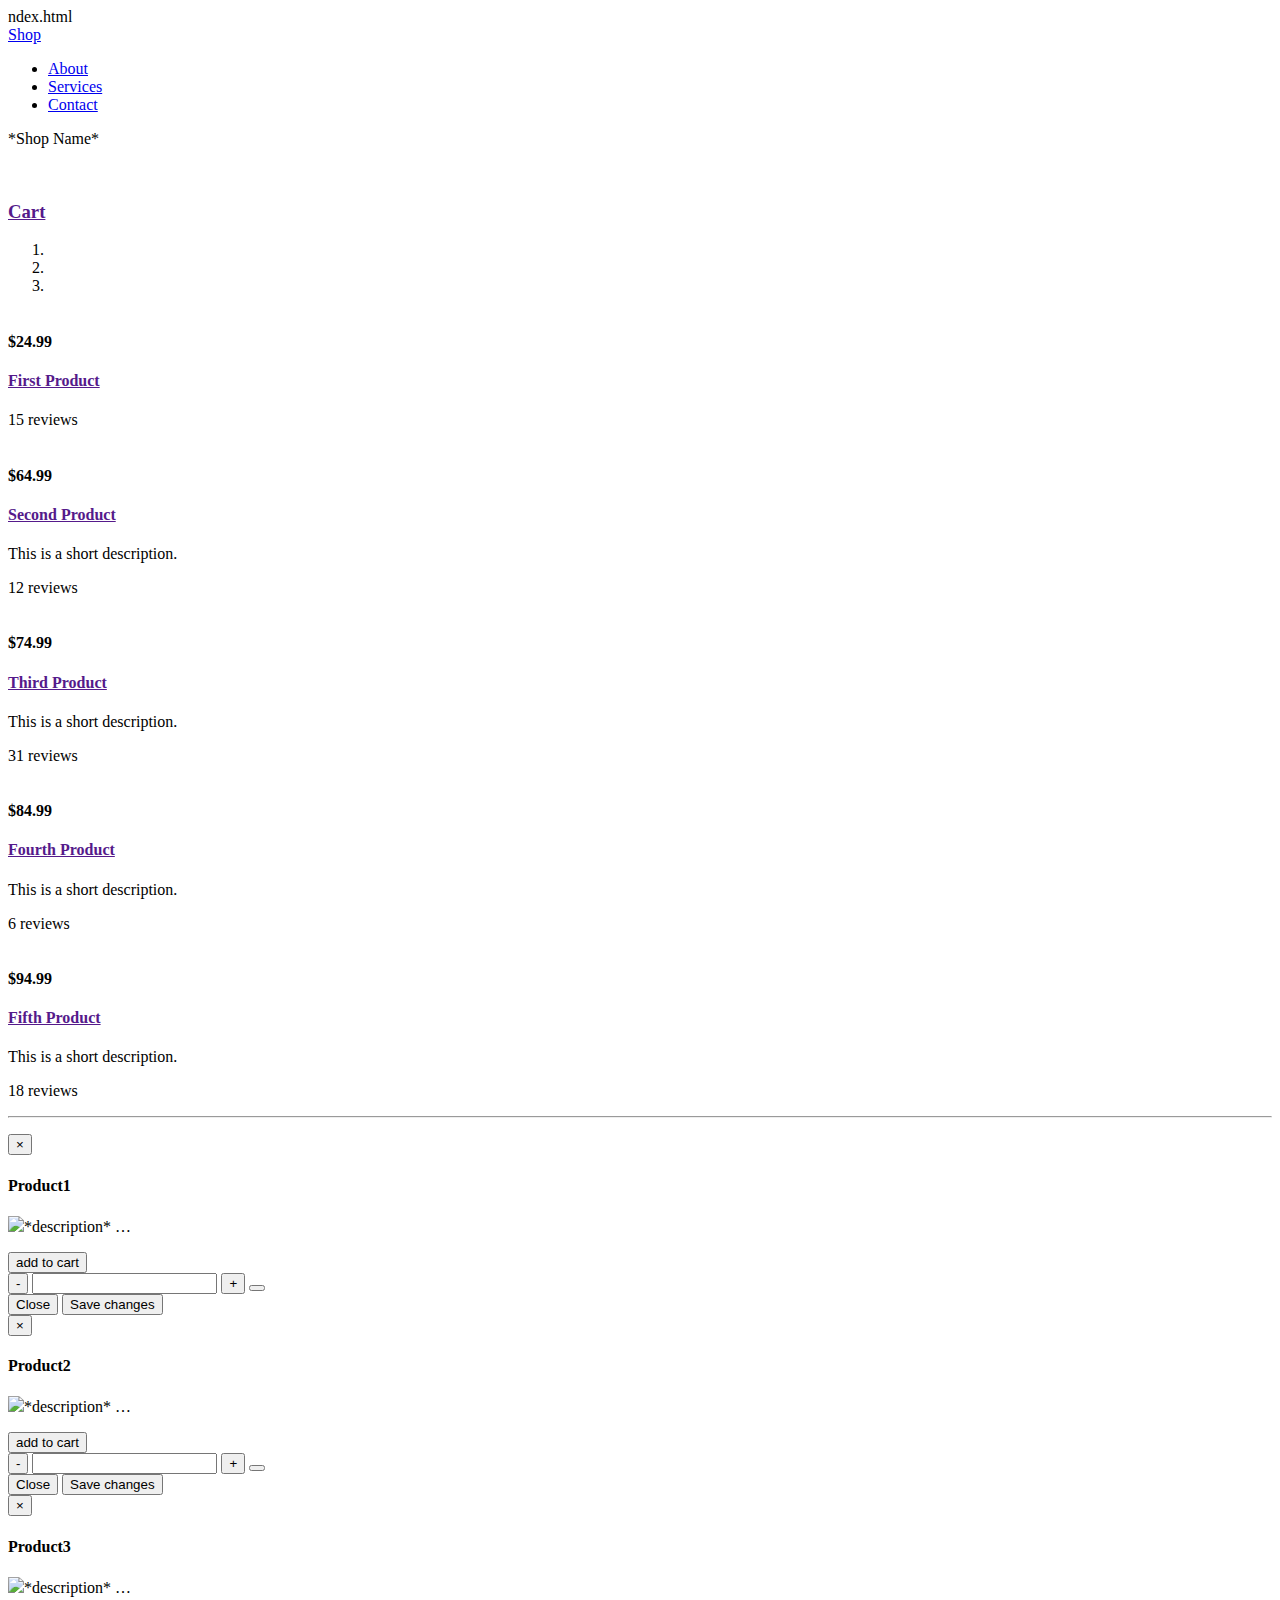
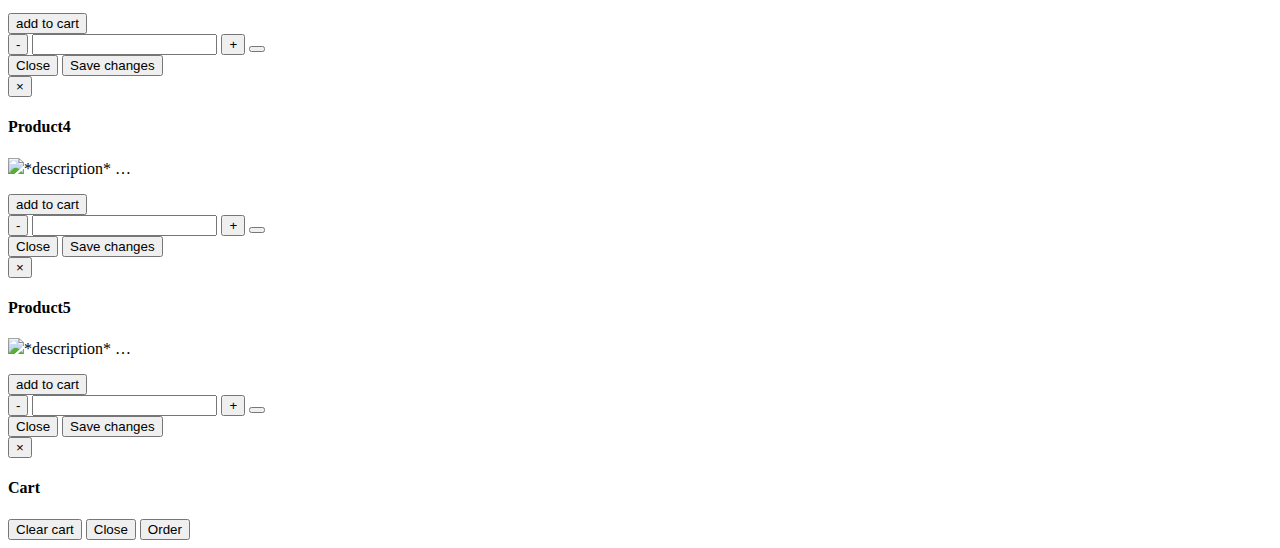
==== index.html @ d40c0ef1 "Add files via upload" ====
ndex.html
<!DOCTYPE html>
<html>
<head>
 <meta charset="utf-8">
 <title>Shop</title>
 <link href="css/bootstrap.min.css" rel="stylesheet">
<link href="css/style.css" rel="stylesheet">
<!-- jQuery -->
 <script src="js/jquery.js"></script>
 <!-- Bootstrap Core JavaScript -->
 <script src="js/bootstrap.min.js"></script>
<script src="js/shop.js"></script>
</head>
<body>
 <nav class="navbar navbar-inverse navbar-fixed-top" role="navigation">
 <div class="container">
 <div class="navbar-header">
 <a class="navbar-brand" href="#">Shop</a>
 </div>
 <div class="collapse navbar-collapse" id="bs-example-navbar-collapse-1">
 <ul class="nav navbar-nav">
 <li>
 <a href="html/about.html">About</a>
 </li>
 <li>
 <a href="html/services.html">Services</a>
 </li>
 <li>
 <a href="html/contacts.html">Contact</a>
 </li>
 </ul>
 </div>
 </div>
 </nav>
 <div class="container">
 <div class="row">
 <div class="col-md-3">
 <p class="lead">*Shop Name*</p>
<br>
<h3><a href="" class="cart-link" data-toggle="modal" 
data-target="#Cart"> Cart </a> </h3>
 </div>
 <div class="col-md-9">
 <div class="row carousel-holder">
 <div class="col-md-12">
 <div id="carousel-example-generic" class="carousel slide" dataride="carousel">
 <ol class="carousel-indicators">
 <li data-target="#carousel-example-generic" data-slide-to="0" 
class="active"></li>
 <li data-target="#carousel-example-generic" data-slideto="1"></li>
 <li data-target="#carousel-example-generic" data-slideto="2"></li>
 </ol>
 <div class="carousel-inner">
 <div class="item active">
 <img class="slide-image" src="img/800x300(1).jpg" alt="">
 </div>
 <div class="item">
 <img class="slide-image" src="img/800x300(2).jpg" alt="">
 </div>
 <div class="item">
 <img class="slide-image" src="img/800x300(3).jpg" alt="">
 </div>
 </div>
 <a class="left carousel-control" href="#carousel-examplegeneric" data-slide="prev">
 <span class="glyphicon glyphicon-chevron-left"></span>
 </a>
 <a class="right carousel-control" href="#carousel-examplegeneric" data-slide="next">
 <span class="glyphicon glyphicon-chevron-right"></span>
 </a>
 </div>
 </div>
 </div>
 <div class="row">
 <div class="col-sm-4 col-lg-4 col-md-4">
 <div class="thumbnail">
 <img src="img/goods/320x150(1).jpg" alt="">
 <div class="caption">
 <h4 class="pull-right">$24.99</h4>
 <h4><a href="" data-toggle="modal" datatarget="#FirstGoodModal">First Product</a>
 </h4>
 </div>
 <div class="ratings">
 <p class="pull-right">15 reviews</p>
 <p>
 <span class="glyphicon glyphicon-star"></span>
 <span class="glyphicon glyphicon-star"></span>
<span class="glyphicon glyphicon-star"></span>
 <span class="glyphicon glyphicon-star"></span>
 <span class="glyphicon glyphicon-star"></span>
 </p>
 </div>
 </div>
 </div>
 <div class="col-sm-4 col-lg-4 col-md-4">
 <div class="thumbnail">
 <img src="img/goods/320x150(2).jpg" alt="">
 <div class="caption">
 <h4 class="pull-right">$64.99</h4>
 <h4><a href="" data-toggle="modal" datatarget="#SecondGoodModal">Second Product</a>
 </h4>
 <p>This is a short description.</p>
 </div>
 <div class="ratings">
 <p class="pull-right">12 reviews</p>
 <p>
 <span class="glyphicon glyphicon-star"></span>
 <span class="glyphicon glyphicon-star"></span>
 <span class="glyphicon glyphicon-star"></span>
<span class="glyphicon glyphicon-star"></span>
 <span class="glyphicon glyphicon-star-empty"></span>
 </p>
 </div>
 </div>
 </div>
 <div class="col-sm-4 col-lg-4 col-md-4">
 <div class="thumbnail">
 <img src="img/goods/320x150(3).jpg" alt="">
 <div class="caption">
 <h4 class="pull-right">$74.99</h4>
 <h4><a href="" data-toggle="modal" datatarget="#ThirdGoodModal">Third Product</a>
 </h4>
 <p>This is a short description.</p>
 </div>
 <div class="ratings">
 <p class="pull-right">31 reviews</p>
 <p>
 <span class="glyphicon glyphicon-star"></span>
 <span class="glyphicon glyphicon-star"></span>
 <span class="glyphicon glyphicon-star"></span>
<span class="glyphicon glyphicon-star"></span>
 <span class="glyphicon glyphicon-star-empty"></span>
 </p>
 </div>
 </div>
 </div>
 <div class="col-sm-4 col-lg-4 col-md-4">
 <div class="thumbnail">
 <img src="img/goods/320x150(4).jpg" alt="">
 <div class="caption">
 <h4 class="pull-right">$84.99</h4>
 <h4><a href="" data-toggle="modal" datatarget="#FourthGoodModal">Fourth Product</a>
 </h4>
 <p>This is a short description.</p>
 </div>
 <div class="ratings">
 <p class="pull-right">6 reviews</p>
 <p>
 <span class="glyphicon glyphicon-star"></span>
<span class="glyphicon glyphicon-star"></span>
 <span class="glyphicon glyphicon-star"></span>
<span class="glyphicon glyphicon-star-empty"></span>
 <span class="glyphicon glyphicon-star-empty"></span>
 </p>
 </div>
 </div>
 </div>
 <div class="col-sm-4 col-lg-4 col-md-4">
 <div class="thumbnail">
 <img src="img/goods/320x150(5).jpg" alt="">
 <div class="caption">
 <h4 class="pull-right">$94.99</h4>
 <h4><a href="" data-toggle="modal" datatarget="#FifthGoodModal">Fifth Product</a>
 </h4>
 <p>This is a short description.</p>
 </div>
 <div class="ratings">
 <p class="pull-right">18 reviews</p>
 <p>
 <span class="glyphicon glyphicon-star"></span>
<span class="glyphicon glyphicon-star"></span>
 <span class="glyphicon glyphicon-star"></span>
<span class="glyphicon glyphicon-star"></span>
<span class="glyphicon glyphicon-star-empty"></span>
 </p>
 </div>
 </div>
 </div>
 </div>
 </div>
 </div>
 </div>
 <!-- /.container -->
 <div class="container">
 <hr>
 <!-- Footer -->
 <footer>
 <div class="row">
 <div class="col-lg-12">
 <p></p>
 </div>
 </div>
 </footer>
 </div>
 <!-- /.container -->
<div class="modal fade" id="FirstGoodModal">
 <div class="modal-dialog">
 <div class="modal-content">
 <div class="modal-header">
 <button type="button" class="close" data-dismiss="modal" arialabel="Close"><span aria-hidden="true">&times;</span></button>
 <h4 class="modal-title">Product1</h4>
 </div>
 <div class="modal-body">
 <img src="img/goods/320x150(1).jpg"
 <p>*description* &hellip;</p>
<button class="btn-primary add-to-busket-btn"><span class="glyphicon 
glyphicon-shopping-cart"></span> add to cart </button>
<div class="add-to-busket-block">
<button class="btn-primary btn-minus">-</button>
<input class="form-control count-input" />
<button class="btn-primary btn-plus">+</button>
<button class="btn-success"><span class="glyphicon glyphiconok ok-1"></span></button>
</div>
 </div>
 <div class="modal-footer">
 <button type="button" class="btn btn-default btn-close" datadismiss="modal">Close</button>
 <button type="button" class="btn btn-primary">Save changes</button>
 </div>
 </div><!-- /.modal-content -->
 </div><!-- /.modal-dialog -->
</div><!-- /.modal -->
<div class="modal fade" id="SecondGoodModal">
 <div class="modal-dialog">
 <div class="modal-content">
 <div class="modal-header">
 <button type="button" class="close" data-dismiss="modal" arialabel="Close"><span aria-hidden="true">&times;</span></button>
 <h4 class="modal-title">Product2</h4>
 </div>
 <div class="modal-body">
 <img src="img/goods/320x150(2).jpg"
 <p>*description* &hellip;</p> 
<button class="btn-primary add-to-busket-btn"><span class="glyphicon 
glyphicon-shopping-cart"></span> add to cart </button>
<div class="add-to-busket-block">
<button class="btn-primary btn-minus">-</button>
<input class="form-control count-input" />
<button class="btn-primary btn-plus">+</button>
<button class="btn-success"><span class="glyphicon glyphiconok ok-2"></span></button>
</div>
 </div>
 <div class="modal-footer">
 <button type="button" class="btn btn-default btn-close" datadismiss="modal">Close</button>
 <button type="button" class="btn btn-primary">Save changes</button>
 </div>
 </div><!-- /.modal-content -->
 </div><!-- /.modal-dialog -->
</div><!-- /.modal -->
<div class="modal fade" id="ThirdGoodModal">
 <div class="modal-dialog">
 <div class="modal-content">
 <div class="modal-header">
 <button type="button" class="close" data-dismiss="modal" arialabel="Close"><span aria-hidden="true">&times;</span></button>
 <h4 class="modal-title">Product3</h4>
 </div>
 <div class="modal-body">
 <img src="img/goods/320x150(3).jpg"
 <p>*description* &hellip;</p>
<button class="btn-primary add-to-busket-btn"><span class="glyphicon 
glyphicon-shopping-cart"></span> add to cart </button>
<div class="add-to-busket-block">
<button class="btn-primary btn-minus">-</button>
<input class="form-control count-input" />
<button class="btn-primary btn-plus">+</button>
<button class="btn-success"><span class="glyphicon glyphiconok ok-3"></span></button>
</div>
 </div>
 <div class="modal-footer">
 <button type="button" class="btn btn-default btn-close" datadismiss="modal">Close</button>
 <button type="button" class="btn btn-primary">Save changes</button>
 </div>
 </div><!-- /.modal-content -->
 </div><!-- /.modal-dialog -->
</div><!-- /.modal -->
<div class="modal fade" id="FourthGoodModal">
 <div class="modal-dialog">
 <div class="modal-content">
 <div class="modal-header">
 <button type="button" class="close" data-dismiss="modal" arialabel="Close"><span aria-hidden="true">&times;</span></button>
 <h4 class="modal-title">Product4</h4>
 </div>
 <div class="modal-body">
 <img src="img/goods/320x150(4).jpg"
 <p>*description* &hellip;</p>
<button class="btn-primary add-to-busket-btn"><span class="glyphicon 
glyphicon-shopping-cart"></span> add to cart </button>
<div class="add-to-busket-block">
<button class="btn-primary btn-minus">-</button>
<input class="form-control count-input" />
<button class="btn-primary btn-plus">+</button>
<button class="btn-success"><span class="glyphicon glyphiconok ok-4"></span></button>
</div>
 </div>
 <div class="modal-footer">
 <button type="button" class="btn btn-default btn-close" datadismiss="modal">Close</button>
 <button type="button" class="btn btn-primary">Save changes</button>
 </div>
 </div><!-- /.modal-content -->
 </div><!-- /.modal-dialog -->
</div><!-- /.modal -->
<div class="modal fade" id="FifthGoodModal">
 <div class="modal-dialog">
 <div class="modal-content">
 <div class="modal-header">
 <button type="button" class="close" data-dismiss="modal" arialabel="Close"><span aria-hidden="true">&times;</span></button>
 <h4 class="modal-title">Product5</h4>
 </div>
 <div class="modal-body">
 <img src="img/goods/320x150(5).jpg"
 <p>*description* &hellip;</p>
<button class="btn-primary add-to-busket-btn"><span class="glyphicon 
glyphicon-shopping-cart"></span> add to cart </button>
<div class="add-to-busket-block">
<button class="btn-primary btn-minus">-</button>
<input class="form-control count-input" />
<button class="btn-primary btn-plus">+</button>
<button class="btn-success"><span class="glyphicon glyphiconok ok-5"></span></button>
</div>
 </div>
 <div class="modal-footer">
 <button type="button" class="btn btn-default btn-close" datadismiss="modal">Close</button>
 <button type="button" class="btn btn-primary">Save changes</button>
 </div>
 </div><!-- /.modal-content -->
 </div><!-- /.modal-dialog -->
</div><!-- /.modal -->
<div class="modal fade" id="Cart">
 <div class="modal-dialog">
 <div class="modal-content">
 <div class="modal-header">
 <button type="button" class="close" data-dismiss="modal" arialabel="Close"><span aria-hidden="true">&times;</span></button>
 <h4 class="modal-title">Cart</h4>
 </div>
 <div class="modal-body cart-body">
 </div>
 <div class="modal-footer">
 <button type="button" class="btn btn-default btn-close" 
OnClick="clearCart(); $('.cart-body').html('');"> Clear cart </button>
 <button type="button" class="btn btn-default btn-close" datadismiss="modal">Close</button>
 <button type="button" class="btn btn-primary btn-order">Order</button>
 </div>
 </div><!-- /.modal-content -->
 </div><!-- /.modal-dialog -->
</div><!-- /.modal -->
</body>
</html>
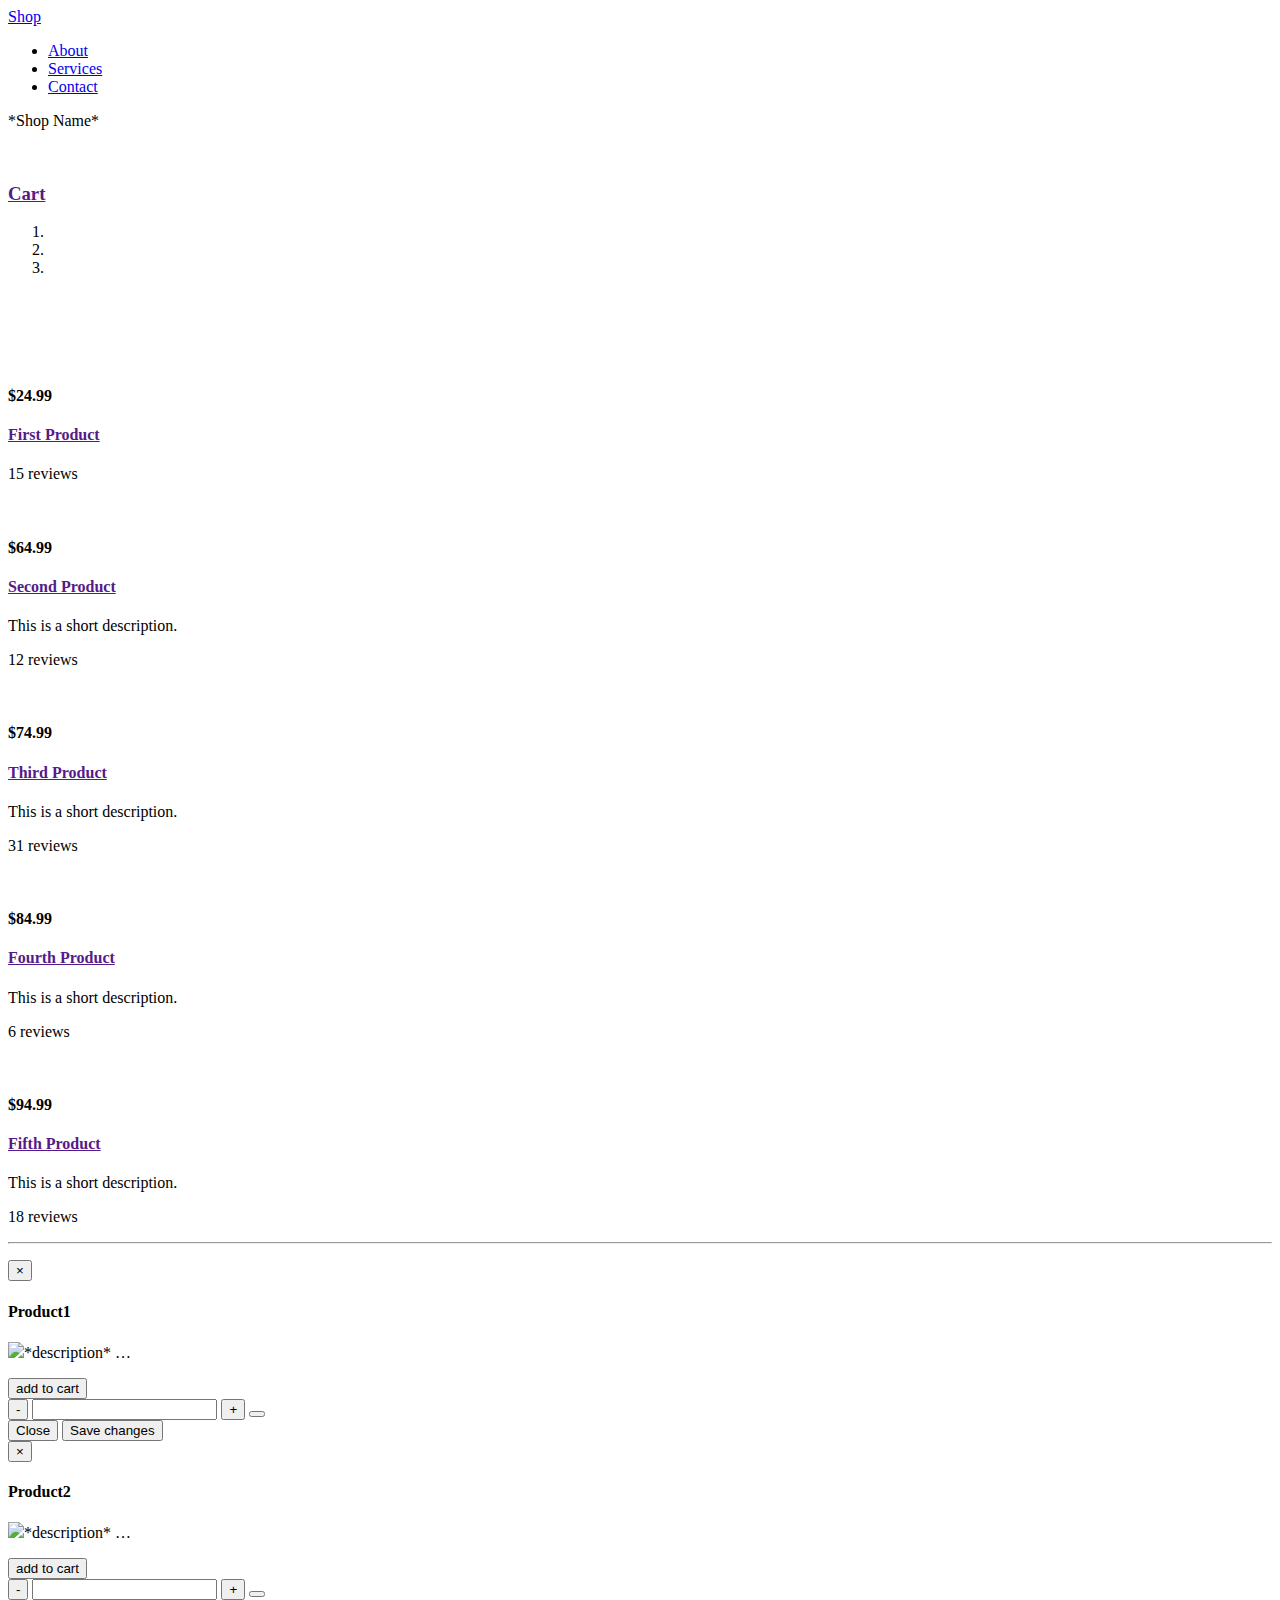
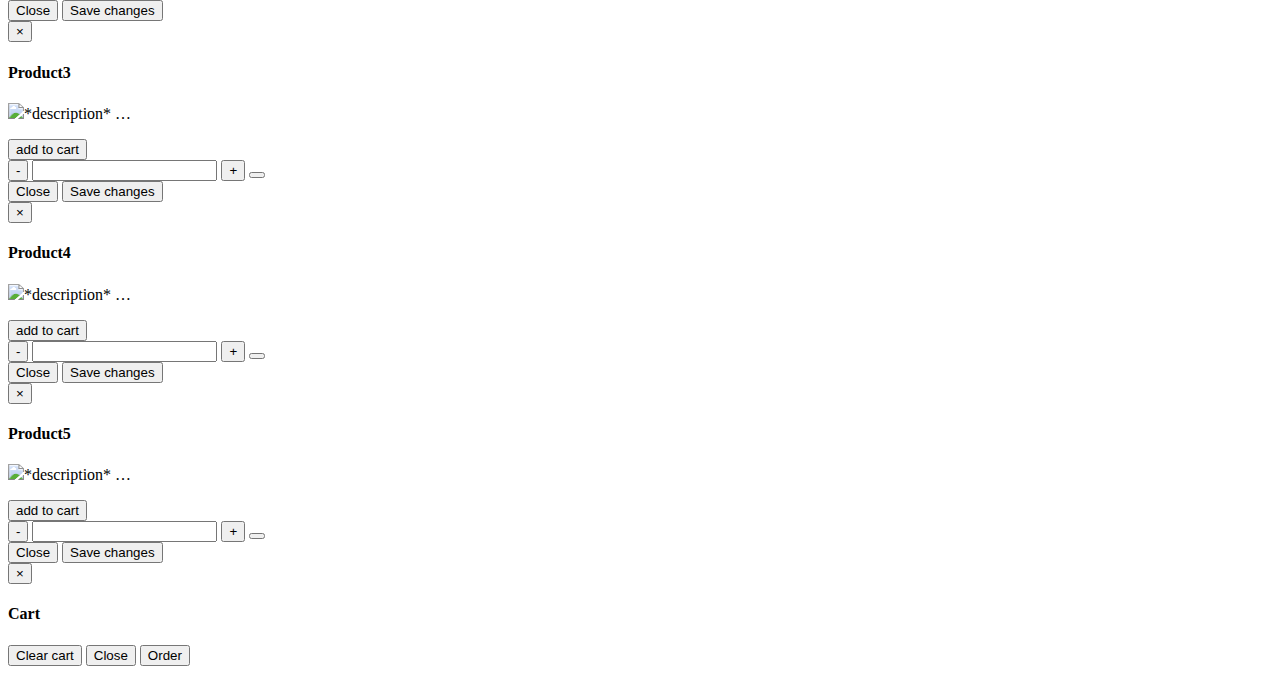
==== commit 0d50c64d: "Update and rename index to index.html" ====
--- a/index.html
+++ b/index.html
@@ -1,345 +1,376 @@
-ndex.html
 <!DOCTYPE html>
 <html>
+
 <head>
- <meta charset="utf-8">
- <title>Shop</title>
- <link href="css/bootstrap.min.css" rel="stylesheet">
-<link href="css/style.css" rel="stylesheet">
-<!-- jQuery -->
- <script src="js/jquery.js"></script>
- <!-- Bootstrap Core JavaScript -->
- <script src="js/bootstrap.min.js"></script>
-<script src="js/shop.js"></script>
+    <meta charset="utf-8">
+
+    <title>Shop</title>
+    <link href="css/bootstrap.min.css" rel="stylesheet">
+	<link href="css/style.css" rel="stylesheet">
+	<!-- jQuery -->
+    <script src="js/jquery.js"></script>
+
+    <!-- Bootstrap Core JavaScript -->
+    <script src="js/bootstrap.min.js"></script>
+	
+	<script src="js/shop.js"></script>
 </head>
+
 <body>
- <nav class="navbar navbar-inverse navbar-fixed-top" role="navigation">
- <div class="container">
- <div class="navbar-header">
- <a class="navbar-brand" href="#">Shop</a>
- </div>
- <div class="collapse navbar-collapse" id="bs-example-navbar-collapse-1">
- <ul class="nav navbar-nav">
- <li>
- <a href="html/about.html">About</a>
- </li>
- <li>
- <a href="html/services.html">Services</a>
- </li>
- <li>
- <a href="html/contacts.html">Contact</a>
- </li>
- </ul>
- </div>
- </div>
- </nav>
- <div class="container">
- <div class="row">
- <div class="col-md-3">
- <p class="lead">*Shop Name*</p>
-<br>
-<h3><a href="" class="cart-link" data-toggle="modal" 
-data-target="#Cart"> Cart </a> </h3>
- </div>
- <div class="col-md-9">
- <div class="row carousel-holder">
- <div class="col-md-12">
- <div id="carousel-example-generic" class="carousel slide" dataride="carousel">
- <ol class="carousel-indicators">
- <li data-target="#carousel-example-generic" data-slide-to="0" 
-class="active"></li>
- <li data-target="#carousel-example-generic" data-slideto="1"></li>
- <li data-target="#carousel-example-generic" data-slideto="2"></li>
- </ol>
- <div class="carousel-inner">
- <div class="item active">
- <img class="slide-image" src="img/800x300(1).jpg" alt="">
- </div>
- <div class="item">
- <img class="slide-image" src="img/800x300(2).jpg" alt="">
- </div>
- <div class="item">
- <img class="slide-image" src="img/800x300(3).jpg" alt="">
- </div>
- </div>
- <a class="left carousel-control" href="#carousel-examplegeneric" data-slide="prev">
- <span class="glyphicon glyphicon-chevron-left"></span>
- </a>
- <a class="right carousel-control" href="#carousel-examplegeneric" data-slide="next">
- <span class="glyphicon glyphicon-chevron-right"></span>
- </a>
- </div>
- </div>
- </div>
- <div class="row">
- <div class="col-sm-4 col-lg-4 col-md-4">
- <div class="thumbnail">
- <img src="img/goods/320x150(1).jpg" alt="">
- <div class="caption">
- <h4 class="pull-right">$24.99</h4>
- <h4><a href="" data-toggle="modal" datatarget="#FirstGoodModal">First Product</a>
- </h4>
- </div>
- <div class="ratings">
- <p class="pull-right">15 reviews</p>
- <p>
- <span class="glyphicon glyphicon-star"></span>
- <span class="glyphicon glyphicon-star"></span>
-<span class="glyphicon glyphicon-star"></span>
- <span class="glyphicon glyphicon-star"></span>
- <span class="glyphicon glyphicon-star"></span>
- </p>
- </div>
- </div>
- </div>
- <div class="col-sm-4 col-lg-4 col-md-4">
- <div class="thumbnail">
- <img src="img/goods/320x150(2).jpg" alt="">
- <div class="caption">
- <h4 class="pull-right">$64.99</h4>
- <h4><a href="" data-toggle="modal" datatarget="#SecondGoodModal">Second Product</a>
- </h4>
- <p>This is a short description.</p>
- </div>
- <div class="ratings">
- <p class="pull-right">12 reviews</p>
- <p>
- <span class="glyphicon glyphicon-star"></span>
- <span class="glyphicon glyphicon-star"></span>
- <span class="glyphicon glyphicon-star"></span>
-<span class="glyphicon glyphicon-star"></span>
- <span class="glyphicon glyphicon-star-empty"></span>
- </p>
- </div>
- </div>
- </div>
- <div class="col-sm-4 col-lg-4 col-md-4">
- <div class="thumbnail">
- <img src="img/goods/320x150(3).jpg" alt="">
- <div class="caption">
- <h4 class="pull-right">$74.99</h4>
- <h4><a href="" data-toggle="modal" datatarget="#ThirdGoodModal">Third Product</a>
- </h4>
- <p>This is a short description.</p>
- </div>
- <div class="ratings">
- <p class="pull-right">31 reviews</p>
- <p>
- <span class="glyphicon glyphicon-star"></span>
- <span class="glyphicon glyphicon-star"></span>
- <span class="glyphicon glyphicon-star"></span>
-<span class="glyphicon glyphicon-star"></span>
- <span class="glyphicon glyphicon-star-empty"></span>
- </p>
- </div>
- </div>
- </div>
- <div class="col-sm-4 col-lg-4 col-md-4">
- <div class="thumbnail">
- <img src="img/goods/320x150(4).jpg" alt="">
- <div class="caption">
- <h4 class="pull-right">$84.99</h4>
- <h4><a href="" data-toggle="modal" datatarget="#FourthGoodModal">Fourth Product</a>
- </h4>
- <p>This is a short description.</p>
- </div>
- <div class="ratings">
- <p class="pull-right">6 reviews</p>
- <p>
- <span class="glyphicon glyphicon-star"></span>
-<span class="glyphicon glyphicon-star"></span>
- <span class="glyphicon glyphicon-star"></span>
-<span class="glyphicon glyphicon-star-empty"></span>
- <span class="glyphicon glyphicon-star-empty"></span>
- </p>
- </div>
- </div>
- </div>
- <div class="col-sm-4 col-lg-4 col-md-4">
- <div class="thumbnail">
- <img src="img/goods/320x150(5).jpg" alt="">
- <div class="caption">
- <h4 class="pull-right">$94.99</h4>
- <h4><a href="" data-toggle="modal" datatarget="#FifthGoodModal">Fifth Product</a>
- </h4>
- <p>This is a short description.</p>
- </div>
- <div class="ratings">
- <p class="pull-right">18 reviews</p>
- <p>
- <span class="glyphicon glyphicon-star"></span>
-<span class="glyphicon glyphicon-star"></span>
- <span class="glyphicon glyphicon-star"></span>
-<span class="glyphicon glyphicon-star"></span>
-<span class="glyphicon glyphicon-star-empty"></span>
- </p>
- </div>
- </div>
- </div>
- </div>
- </div>
- </div>
- </div>
- <!-- /.container -->
- <div class="container">
- <hr>
- <!-- Footer -->
- <footer>
- <div class="row">
- <div class="col-lg-12">
- <p></p>
- </div>
- </div>
- </footer>
- </div>
- <!-- /.container -->
-<div class="modal fade" id="FirstGoodModal">
- <div class="modal-dialog">
- <div class="modal-content">
- <div class="modal-header">
- <button type="button" class="close" data-dismiss="modal" arialabel="Close"><span aria-hidden="true">&times;</span></button>
- <h4 class="modal-title">Product1</h4>
- </div>
- <div class="modal-body">
- <img src="img/goods/320x150(1).jpg"
- <p>*description* &hellip;</p>
-<button class="btn-primary add-to-busket-btn"><span class="glyphicon 
-glyphicon-shopping-cart"></span> add to cart </button>
-<div class="add-to-busket-block">
-<button class="btn-primary btn-minus">-</button>
-<input class="form-control count-input" />
-<button class="btn-primary btn-plus">+</button>
-<button class="btn-success"><span class="glyphicon glyphiconok ok-1"></span></button>
-</div>
- </div>
- <div class="modal-footer">
- <button type="button" class="btn btn-default btn-close" datadismiss="modal">Close</button>
- <button type="button" class="btn btn-primary">Save changes</button>
- </div>
- </div><!-- /.modal-content -->
- </div><!-- /.modal-dialog -->
-</div><!-- /.modal -->
+    <nav class="navbar navbar-inverse navbar-fixed-top" role="navigation">
+        <div class="container">
+            <div class="navbar-header">
+                <a class="navbar-brand" href="#">Shop</a>
+            </div>
+            <div class="collapse navbar-collapse" id="bs-example-navbar-collapse-1">
+                <ul class="nav navbar-nav">
+                    <li>
+                        <a href="html/about.html">About</a>
+                    </li>
+                    <li>
+                        <a href="html/services.html">Services</a>
+                    </li>
+                    <li>
+                        <a href="html/contacts.html">Contact</a>
+                    </li>
+					
+                </ul>
+            </div>
+        </div>
+    </nav>
+
+    <div class="container">
+
+        <div class="row">
+
+            <div class="col-md-3">
+                <p class="lead">*Shop Name*</p>
+				<br>
+				<h3><a href="" class="cart-link" data-toggle="modal" data-target="#Cart"> Cart </a> </h3>
+            </div>
+
+            <div class="col-md-9">
+
+                <div class="row carousel-holder">
+
+                    <div class="col-md-12">
+                        <div id="carousel-example-generic" class="carousel slide" data-ride="carousel">
+                            <ol class="carousel-indicators">
+                                <li data-target="#carousel-example-generic" data-slide-to="0" class="active"></li>
+                                <li data-target="#carousel-example-generic" data-slide-to="1"></li>
+                                <li data-target="#carousel-example-generic" data-slide-to="2"></li>
+                            </ol>
+                            <div class="carousel-inner">
+                                <div class="item active">
+                                    <img class="slide-image" src="img/800x300(1).jpg" alt="">
+                                </div>
+                                <div class="item">
+                                    <img class="slide-image" src="img/800x300(2).jpg" alt="">
+                                </div>
+                                <div class="item">
+                                    <img class="slide-image" src="img/800x300(3).jpg" alt="">
+                                </div>
+                            </div>
+                            <a class="left carousel-control" href="#carousel-example-generic" data-slide="prev">
+                                <span class="glyphicon glyphicon-chevron-left"></span>
+                            </a>
+                            <a class="right carousel-control" href="#carousel-example-generic" data-slide="next">
+                                <span class="glyphicon glyphicon-chevron-right"></span>
+                            </a>
+                        </div>
+                    </div>
+
+                </div>
+
+                <div class="row">
+
+                    <div class="col-sm-4 col-lg-4 col-md-4">
+                        <div class="thumbnail">
+                            <img src="img/goods/320x150(1).jpg" alt="">
+                            <div class="caption">
+                                <h4 class="pull-right">$24.99</h4>
+                                <h4><a href="" data-toggle="modal" data-target="#FirstGoodModal">First Product</a>
+                                </h4>
+                            </div>
+                            <div class="ratings">
+                                <p class="pull-right">15 reviews</p>
+                                <p>
+                                    <span class="glyphicon glyphicon-star"></span>
+                                    <span class="glyphicon glyphicon-star"></span>
+                                    <span class="glyphicon glyphicon-star"></span>
+                                    <span class="glyphicon glyphicon-star"></span>
+                                    <span class="glyphicon glyphicon-star"></span>
+                                </p>
+                            </div>
+                        </div>
+                    </div>
+
+                    <div class="col-sm-4 col-lg-4 col-md-4">
+                        <div class="thumbnail">
+                            <img src="img/goods/320x150(2).jpg" alt="">
+                            <div class="caption">
+                                <h4 class="pull-right">$64.99</h4>
+                                <h4><a href="" data-toggle="modal" data-target="#SecondGoodModal">Second Product</a>
+                                </h4>
+                                <p>This is a short description.</p>
+                            </div>
+                            <div class="ratings">
+                                <p class="pull-right">12 reviews</p>
+                                <p>
+                                    <span class="glyphicon glyphicon-star"></span>
+                                    <span class="glyphicon glyphicon-star"></span>
+                                    <span class="glyphicon glyphicon-star"></span>
+                                    <span class="glyphicon glyphicon-star"></span>
+                                    <span class="glyphicon glyphicon-star-empty"></span>
+                                </p>
+                            </div>
+                        </div>
+                    </div>
+
+                    <div class="col-sm-4 col-lg-4 col-md-4">
+                        <div class="thumbnail">
+                            <img src="img/goods/320x150(3).jpg" alt="">
+                            <div class="caption">
+                                <h4 class="pull-right">$74.99</h4>
+                                <h4><a href="" data-toggle="modal" data-target="#ThirdGoodModal">Third Product</a>
+                                </h4>
+                                <p>This is a short description.</p>
+                            </div>
+                            <div class="ratings">
+                                <p class="pull-right">31 reviews</p>
+                                <p>
+                                    <span class="glyphicon glyphicon-star"></span>
+                                    <span class="glyphicon glyphicon-star"></span>
+                                    <span class="glyphicon glyphicon-star"></span>
+                                    <span class="glyphicon glyphicon-star"></span>
+                                    <span class="glyphicon glyphicon-star-empty"></span>
+                                </p>
+                            </div>
+                        </div>
+                    </div>
+
+                    <div class="col-sm-4 col-lg-4 col-md-4">
+                        <div class="thumbnail">
+                            <img src="img/goods/320x150(4).jpg" alt="">
+                            <div class="caption">
+                                <h4 class="pull-right">$84.99</h4>
+                                <h4><a href="" data-toggle="modal" data-target="#FourthGoodModal">Fourth Product</a>
+                                </h4>
+                                <p>This is a short description.</p>
+                            </div>
+                            <div class="ratings">
+                                <p class="pull-right">6 reviews</p>
+                                <p>
+                                    <span class="glyphicon glyphicon-star"></span>
+                                    <span class="glyphicon glyphicon-star"></span>
+                                    <span class="glyphicon glyphicon-star"></span>
+                                    <span class="glyphicon glyphicon-star-empty"></span>
+                                    <span class="glyphicon glyphicon-star-empty"></span>
+                                </p>
+                            </div>
+                        </div>
+                    </div>
+
+                    <div class="col-sm-4 col-lg-4 col-md-4">
+                        <div class="thumbnail">
+                            <img src="img/goods/320x150(5).jpg" alt="">
+                            <div class="caption">
+                                <h4 class="pull-right">$94.99</h4>
+                                <h4><a href="" data-toggle="modal" data-target="#FifthGoodModal">Fifth Product</a>
+                                </h4>
+                                <p>This is a short description.</p>
+                            </div>
+                            <div class="ratings">
+                                <p class="pull-right">18 reviews</p>
+                                <p>
+                                    <span class="glyphicon glyphicon-star"></span>
+                                    <span class="glyphicon glyphicon-star"></span>
+                                    <span class="glyphicon glyphicon-star"></span>
+                                    <span class="glyphicon glyphicon-star"></span>
+                                    <span class="glyphicon glyphicon-star-empty"></span>
+                                </p>
+                            </div>
+                        </div>
+                    </div>
+
+                </div>
+
+            </div>
+
+        </div>
+
+    </div>
+    <!-- /.container -->
+
+    <div class="container">
+
+        <hr>
+
+        <!-- Footer -->
+        <footer>
+            <div class="row">
+                <div class="col-lg-12">
+                    <p></p>
+                </div>
+            </div>
+        </footer>
+
+    </div>
+    <!-- /.container -->
+	
+	<div class="modal fade" id="FirstGoodModal">
+  <div class="modal-dialog">
+    <div class="modal-content">
+      <div class="modal-header">
+        <button type="button" class="close" data-dismiss="modal" aria-label="Close"><span aria-hidden="true">&times;</span></button>
+        <h4 class="modal-title">Product1</h4>
+      </div>
+      <div class="modal-body">
+	  <img src="img/goods/320x150(1).jpg"
+        <p>*description* &hellip;</p>
+		<button class="btn-primary add-to-busket-btn"><span class="glyphicon glyphicon-shopping-cart"></span> add to cart </button>
+		<div class="add-to-busket-block">
+			<button class="btn-primary btn-minus">-</button>
+			<input class="form-control count-input" />
+			<button class="btn-primary btn-plus">+</button>
+			<button class="btn-success"><span class="glyphicon glyphicon-ok ok-1"></span></button>
+		</div>
+      </div>
+      <div class="modal-footer">
+        <button type="button" class="btn btn-default btn-close" data-dismiss="modal">Close</button>
+        <button type="button" class="btn btn-primary">Save changes</button>
+      </div>
+    </div><!-- /.modal-content -->
+  </div><!-- /.modal-dialog -->
+</div><!-- /.modal -->
+
 <div class="modal fade" id="SecondGoodModal">
- <div class="modal-dialog">
- <div class="modal-content">
- <div class="modal-header">
- <button type="button" class="close" data-dismiss="modal" arialabel="Close"><span aria-hidden="true">&times;</span></button>
- <h4 class="modal-title">Product2</h4>
- </div>
- <div class="modal-body">
- <img src="img/goods/320x150(2).jpg"
- <p>*description* &hellip;</p> 
-<button class="btn-primary add-to-busket-btn"><span class="glyphicon 
-glyphicon-shopping-cart"></span> add to cart </button>
-<div class="add-to-busket-block">
-<button class="btn-primary btn-minus">-</button>
-<input class="form-control count-input" />
-<button class="btn-primary btn-plus">+</button>
-<button class="btn-success"><span class="glyphicon glyphiconok ok-2"></span></button>
-</div>
- </div>
- <div class="modal-footer">
- <button type="button" class="btn btn-default btn-close" datadismiss="modal">Close</button>
- <button type="button" class="btn btn-primary">Save changes</button>
- </div>
- </div><!-- /.modal-content -->
- </div><!-- /.modal-dialog -->
-</div><!-- /.modal -->
-<div class="modal fade" id="ThirdGoodModal">
- <div class="modal-dialog">
- <div class="modal-content">
- <div class="modal-header">
- <button type="button" class="close" data-dismiss="modal" arialabel="Close"><span aria-hidden="true">&times;</span></button>
- <h4 class="modal-title">Product3</h4>
- </div>
- <div class="modal-body">
- <img src="img/goods/320x150(3).jpg"
- <p>*description* &hellip;</p>
-<button class="btn-primary add-to-busket-btn"><span class="glyphicon 
-glyphicon-shopping-cart"></span> add to cart </button>
-<div class="add-to-busket-block">
-<button class="btn-primary btn-minus">-</button>
-<input class="form-control count-input" />
-<button class="btn-primary btn-plus">+</button>
-<button class="btn-success"><span class="glyphicon glyphiconok ok-3"></span></button>
-</div>
- </div>
- <div class="modal-footer">
- <button type="button" class="btn btn-default btn-close" datadismiss="modal">Close</button>
- <button type="button" class="btn btn-primary">Save changes</button>
- </div>
- </div><!-- /.modal-content -->
- </div><!-- /.modal-dialog -->
-</div><!-- /.modal -->
+  <div class="modal-dialog">
+    <div class="modal-content">
+      <div class="modal-header">
+        <button type="button" class="close" data-dismiss="modal" aria-label="Close"><span aria-hidden="true">&times;</span></button>
+        <h4 class="modal-title">Product2</h4>
+      </div>
+      <div class="modal-body">
+	  <img src="img/goods/320x150(2).jpg"
+        <p>*description* &hellip;</p> 
+		<button class="btn-primary add-to-busket-btn"><span class="glyphicon glyphicon-shopping-cart"></span> add to cart </button>
+		<div class="add-to-busket-block">
+			<button class="btn-primary btn-minus">-</button>
+			<input class="form-control count-input" />
+			<button class="btn-primary btn-plus">+</button>
+			<button class="btn-success"><span class="glyphicon glyphicon-ok ok-2"></span></button>
+		</div>
+      </div>
+      <div class="modal-footer">
+        <button type="button" class="btn btn-default btn-close" data-dismiss="modal">Close</button>
+        <button type="button" class="btn btn-primary">Save changes</button>
+      </div>
+    </div><!-- /.modal-content -->
+  </div><!-- /.modal-dialog -->
+</div><!-- /.modal -->
+
+
+	<div class="modal fade" id="ThirdGoodModal">
+  <div class="modal-dialog">
+    <div class="modal-content">
+      <div class="modal-header">
+        <button type="button" class="close" data-dismiss="modal" aria-label="Close"><span aria-hidden="true">&times;</span></button>
+        <h4 class="modal-title">Product3</h4>
+      </div>
+      <div class="modal-body">
+	  <img src="img/goods/320x150(3).jpg"
+        <p>*description* &hellip;</p>
+		<button class="btn-primary add-to-busket-btn"><span class="glyphicon glyphicon-shopping-cart"></span> add to cart </button>
+		<div class="add-to-busket-block">
+			<button class="btn-primary btn-minus">-</button>
+			<input class="form-control count-input" />
+			<button class="btn-primary btn-plus">+</button>
+			<button class="btn-success"><span class="glyphicon glyphicon-ok ok-3"></span></button>
+		</div>
+      </div>
+      <div class="modal-footer">
+        <button type="button" class="btn btn-default btn-close" data-dismiss="modal">Close</button>
+        <button type="button" class="btn btn-primary">Save changes</button>
+      </div>
+    </div><!-- /.modal-content -->
+  </div><!-- /.modal-dialog -->
+</div><!-- /.modal -->
+
 <div class="modal fade" id="FourthGoodModal">
- <div class="modal-dialog">
- <div class="modal-content">
- <div class="modal-header">
- <button type="button" class="close" data-dismiss="modal" arialabel="Close"><span aria-hidden="true">&times;</span></button>
- <h4 class="modal-title">Product4</h4>
- </div>
- <div class="modal-body">
- <img src="img/goods/320x150(4).jpg"
- <p>*description* &hellip;</p>
-<button class="btn-primary add-to-busket-btn"><span class="glyphicon 
-glyphicon-shopping-cart"></span> add to cart </button>
-<div class="add-to-busket-block">
-<button class="btn-primary btn-minus">-</button>
-<input class="form-control count-input" />
-<button class="btn-primary btn-plus">+</button>
-<button class="btn-success"><span class="glyphicon glyphiconok ok-4"></span></button>
-</div>
- </div>
- <div class="modal-footer">
- <button type="button" class="btn btn-default btn-close" datadismiss="modal">Close</button>
- <button type="button" class="btn btn-primary">Save changes</button>
- </div>
- </div><!-- /.modal-content -->
- </div><!-- /.modal-dialog -->
-</div><!-- /.modal -->
+  <div class="modal-dialog">
+    <div class="modal-content">
+      <div class="modal-header">
+        <button type="button" class="close" data-dismiss="modal" aria-label="Close"><span aria-hidden="true">&times;</span></button>
+        <h4 class="modal-title">Product4</h4>
+      </div>
+      <div class="modal-body">
+	  <img src="img/goods/320x150(4).jpg"
+        <p>*description* &hellip;</p>
+		<button class="btn-primary add-to-busket-btn"><span class="glyphicon glyphicon-shopping-cart"></span> add to cart </button>
+		<div class="add-to-busket-block">
+			<button class="btn-primary btn-minus">-</button>
+			<input class="form-control count-input" />
+			<button class="btn-primary btn-plus">+</button>
+			<button class="btn-success"><span class="glyphicon glyphicon-ok ok-4"></span></button>
+		</div>
+      </div>
+      <div class="modal-footer">
+        <button type="button" class="btn btn-default btn-close" data-dismiss="modal">Close</button>
+        <button type="button" class="btn btn-primary">Save changes</button>
+      </div>
+    </div><!-- /.modal-content -->
+  </div><!-- /.modal-dialog -->
+</div><!-- /.modal -->
+
 <div class="modal fade" id="FifthGoodModal">
- <div class="modal-dialog">
- <div class="modal-content">
- <div class="modal-header">
- <button type="button" class="close" data-dismiss="modal" arialabel="Close"><span aria-hidden="true">&times;</span></button>
- <h4 class="modal-title">Product5</h4>
- </div>
- <div class="modal-body">
- <img src="img/goods/320x150(5).jpg"
- <p>*description* &hellip;</p>
-<button class="btn-primary add-to-busket-btn"><span class="glyphicon 
-glyphicon-shopping-cart"></span> add to cart </button>
-<div class="add-to-busket-block">
-<button class="btn-primary btn-minus">-</button>
-<input class="form-control count-input" />
-<button class="btn-primary btn-plus">+</button>
-<button class="btn-success"><span class="glyphicon glyphiconok ok-5"></span></button>
-</div>
- </div>
- <div class="modal-footer">
- <button type="button" class="btn btn-default btn-close" datadismiss="modal">Close</button>
- <button type="button" class="btn btn-primary">Save changes</button>
- </div>
- </div><!-- /.modal-content -->
- </div><!-- /.modal-dialog -->
-</div><!-- /.modal -->
-<div class="modal fade" id="Cart">
- <div class="modal-dialog">
- <div class="modal-content">
- <div class="modal-header">
- <button type="button" class="close" data-dismiss="modal" arialabel="Close"><span aria-hidden="true">&times;</span></button>
- <h4 class="modal-title">Cart</h4>
- </div>
- <div class="modal-body cart-body">
- </div>
- <div class="modal-footer">
- <button type="button" class="btn btn-default btn-close" 
-OnClick="clearCart(); $('.cart-body').html('');"> Clear cart </button>
- <button type="button" class="btn btn-default btn-close" datadismiss="modal">Close</button>
- <button type="button" class="btn btn-primary btn-order">Order</button>
- </div>
- </div><!-- /.modal-content -->
- </div><!-- /.modal-dialog -->
-</div><!-- /.modal -->
+  <div class="modal-dialog">
+    <div class="modal-content">
+      <div class="modal-header">
+        <button type="button" class="close" data-dismiss="modal" aria-label="Close"><span aria-hidden="true">&times;</span></button>
+        <h4 class="modal-title">Product5</h4>
+      </div>
+      <div class="modal-body">
+	  <img src="img/goods/320x150(5).jpg"
+        <p>*description* &hellip;</p>
+		<button class="btn-primary add-to-busket-btn"><span class="glyphicon glyphicon-shopping-cart"></span> add to cart </button>
+		<div class="add-to-busket-block">
+			<button class="btn-primary btn-minus">-</button>
+			<input class="form-control count-input" />
+			<button class="btn-primary btn-plus">+</button>
+			<button class="btn-success"><span class="glyphicon glyphicon-ok ok-5"></span></button>
+		</div>
+      </div>
+      <div class="modal-footer">
+        <button type="button" class="btn btn-default btn-close" data-dismiss="modal">Close</button>
+        <button type="button" class="btn btn-primary">Save changes</button>
+      </div>
+    </div><!-- /.modal-content -->
+  </div><!-- /.modal-dialog -->
+</div><!-- /.modal -->
+
+	<div class="modal fade" id="Cart">
+  <div class="modal-dialog">
+    <div class="modal-content">
+      <div class="modal-header">
+        <button type="button" class="close" data-dismiss="modal" aria-label="Close"><span aria-hidden="true">&times;</span></button>
+        <h4 class="modal-title">Cart</h4>
+      </div>
+      <div class="modal-body cart-body">
+	
+      </div>
+      <div class="modal-footer">
+	  		<button type="button" class="btn btn-default btn-close" OnClick="clearCart(); $('.cart-body').html('');"> Clear cart </button>
+        <button type="button" class="btn btn-default btn-close" data-dismiss="modal">Close</button>
+        <button type="button" class="btn btn-primary btn-order">Order</button>
+      </div>
+    </div><!-- /.modal-content -->
+  </div><!-- /.modal-dialog -->
+</div><!-- /.modal -->
+
+
+    
+
 </body>
-</html>+
+</html>
--- a/css/style.css
+++ b/css/style.css
@@ -0,0 +1 @@
+
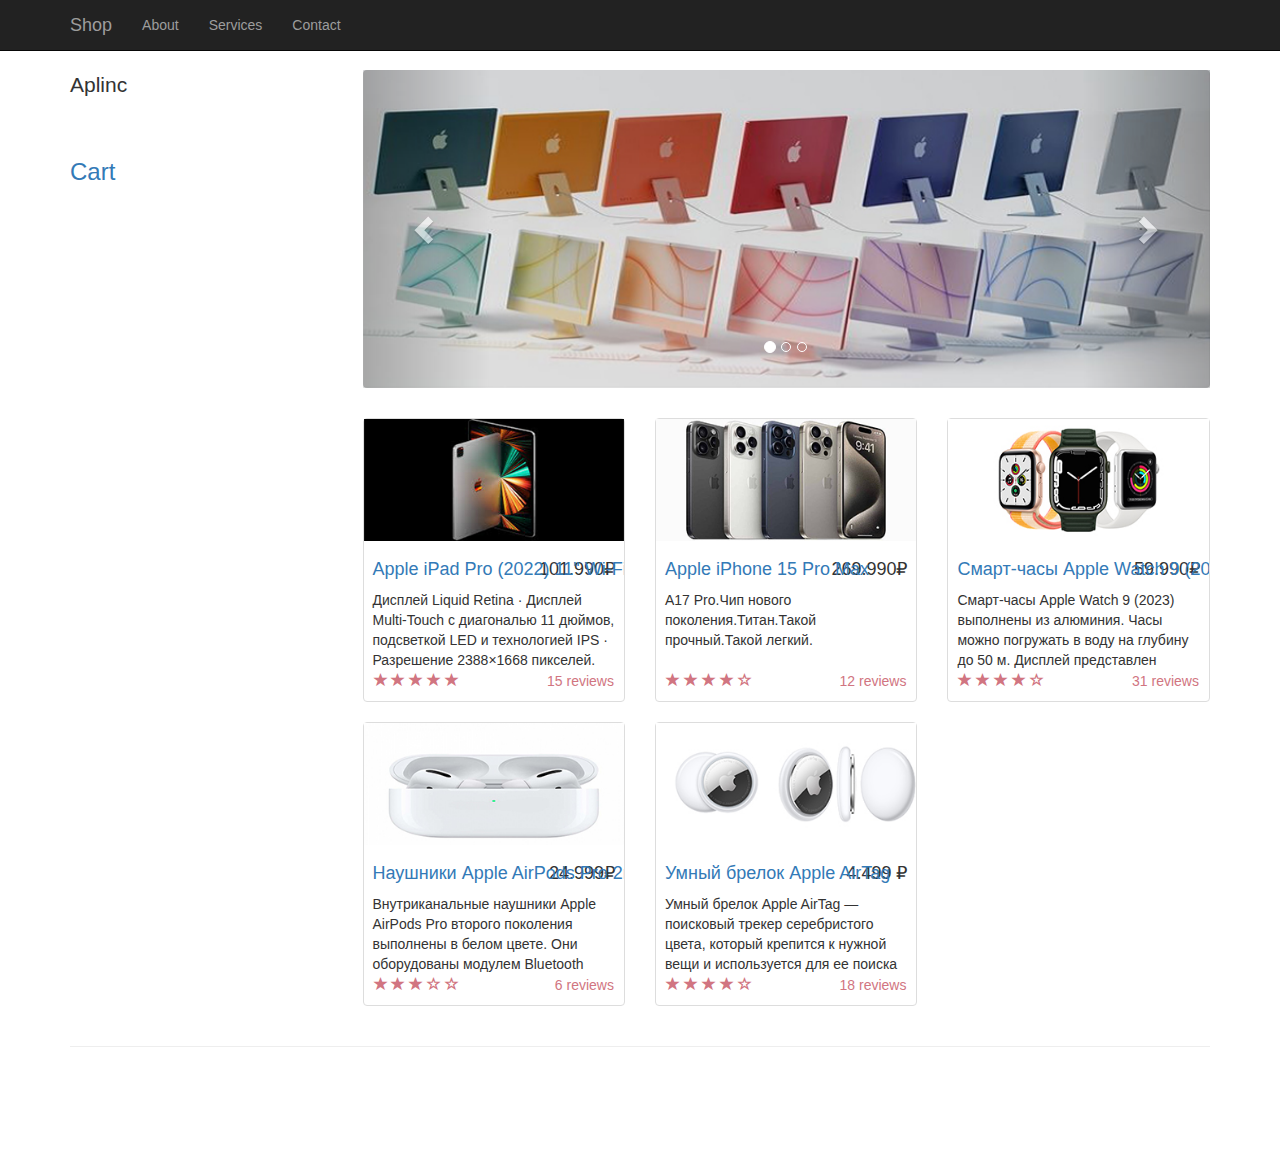
==== commit 8fc19f62: "Update index.html" ====
--- a/index.html
+++ b/index.html
@@ -44,7 +44,7 @@
         <div class="row">
 
             <div class="col-md-3">
-                <p class="lead">*Shop Name*</p>
+                <p class="lead">Aplinc</p>
 				<br>
 				<h3><a href="" class="cart-link" data-toggle="modal" data-target="#Cart"> Cart </a> </h3>
             </div>
@@ -88,9 +88,10 @@
                         <div class="thumbnail">
                             <img src="img/goods/320x150(1).jpg" alt="">
                             <div class="caption">
-                                <h4 class="pull-right">$24.99</h4>
-                                <h4><a href="" data-toggle="modal" data-target="#FirstGoodModal">First Product</a>
-                                </h4>
+                                <h4 class="pull-right">101.990₽</h4>
+                                <h4><a href="" data-toggle="modal" data-target="#FirstGoodModal">Apple iPad Pro (2022) 11" Wi-Fi 128 ГБ, «серый космос»</a>
+                                </h4>
+				<p>Дисплей Liquid Retina · Дисплей Multi‑Touch с диагональю 11 дюймов, подсветкой LED и технологией IPS · Разрешение 2388×1668 пикселей.</p>
                             </div>
                             <div class="ratings">
                                 <p class="pull-right">15 reviews</p>
@@ -109,10 +110,10 @@
                         <div class="thumbnail">
                             <img src="img/goods/320x150(2).jpg" alt="">
                             <div class="caption">
-                                <h4 class="pull-right">$64.99</h4>
-                                <h4><a href="" data-toggle="modal" data-target="#SecondGoodModal">Second Product</a>
-                                </h4>
-                                <p>This is a short description.</p>
+                                <h4 class="pull-right">269.990₽</h4>
+                                <h4><a href="" data-toggle="modal" data-target="#SecondGoodModal">Apple iPhone 15 Pro Max</a>
+                                </h4>
+                                <p>А17 Pro.Чип нового поколения.Титан.Такой прочный.Такой легкий.</p>
                             </div>
                             <div class="ratings">
                                 <p class="pull-right">12 reviews</p>
@@ -131,10 +132,10 @@
                         <div class="thumbnail">
                             <img src="img/goods/320x150(3).jpg" alt="">
                             <div class="caption">
-                                <h4 class="pull-right">$74.99</h4>
-                                <h4><a href="" data-toggle="modal" data-target="#ThirdGoodModal">Third Product</a>
-                                </h4>
-                                <p>This is a short description.</p>
+                                <h4 class="pull-right">59.990₽</h4>
+                                <h4><a href="" data-toggle="modal" data-target="#ThirdGoodModal">Смарт-часы Apple Watch 9 (2023)</a>
+                                </h4>
+                                <p>Смарт-часы Apple Watch 9 (2023) выполнены из алюминия. Часы можно погружать в воду на глубину до 50 м. Дисплей представлен матрицей OLED LTPO с технологией Retina, яркостью составляет 1000 кд/м².</p>
                             </div>
                             <div class="ratings">
                                 <p class="pull-right">31 reviews</p>
@@ -153,10 +154,10 @@
                         <div class="thumbnail">
                             <img src="img/goods/320x150(4).jpg" alt="">
                             <div class="caption">
-                                <h4 class="pull-right">$84.99</h4>
-                                <h4><a href="" data-toggle="modal" data-target="#FourthGoodModal">Fourth Product</a>
-                                </h4>
-                                <p>This is a short description.</p>
+                                <h4 class="pull-right">24.999₽</h4>
+                                <h4><a href="" data-toggle="modal" data-target="#FourthGoodModal">Наушники Apple AirPods Pro 2nd generation</a>
+                                </h4>
+                                <p>Внутриканальные наушники Apple AirPods Pro второго поколения выполнены в белом цвете. Они оборудованы модулем Bluetooth версии 5.3, чипом Apple H2 и сдвоенными направленными микрофонами с системой активного шумоподавления..</p>
                             </div>
                             <div class="ratings">
                                 <p class="pull-right">6 reviews</p>
@@ -175,10 +176,10 @@
                         <div class="thumbnail">
                             <img src="img/goods/320x150(5).jpg" alt="">
                             <div class="caption">
-                                <h4 class="pull-right">$94.99</h4>
-                                <h4><a href="" data-toggle="modal" data-target="#FifthGoodModal">Fifth Product</a>
-                                </h4>
-                                <p>This is a short description.</p>
+                                <h4 class="pull-right">4.499 ₽</h4>
+                                <h4><a href="" data-toggle="modal" data-target="#FifthGoodModal">Умный брелок Apple AirTag</a>
+                                </h4>
+                                <p>Умный брелок Apple AirTag — поисковый трекер серебристого цвета, который крепится к нужной вещи и используется для ее поиска в случае утери.</p>
                             </div>
                             <div class="ratings">
                                 <p class="pull-right">18 reviews</p>
--- a/css/style.css
+++ b/css/style.css
@@ -1 +1,72 @@
+body {
+    padding-top: 70px; /* Required padding for .navbar-fixed-top. Remove if using .navbar-static-top. Change if height of navigation changes. */
+}
 
+.count-input {
+	width:10%;
+	display: inline;
+}
+
+
+
+.add-to-basket-block {
+	margin-top: 7px;
+}
+
+
+.modal-image {
+	width: 100%;
+}
+
+.slide-image {
+    width: 100%;
+}
+
+.carousel-holder {
+    margin-bottom: 30px;
+}
+
+.carousel-control,
+.item {
+    border-radius: 4px;
+}
+
+.caption {
+    height: 130px;
+    overflow: hidden;
+}
+
+.caption h4 {
+    white-space: nowrap;
+}
+
+.thumbnail img {
+    width: 100%;
+}
+
+.ratings {
+    padding-right: 10px;
+    padding-left: 10px;
+    color: #d17581;
+}
+
+.thumbnail {
+    padding: 0;
+}
+
+.thumbnail .caption-full {
+    padding: 9px;
+    color: #333;
+}
+.amount{
+    display: inline;
+}
+.product{
+    display: inline;
+}
+.remove-from-cart{
+    display: inline;
+}
+footer {
+    margin: 50px 0;
+}
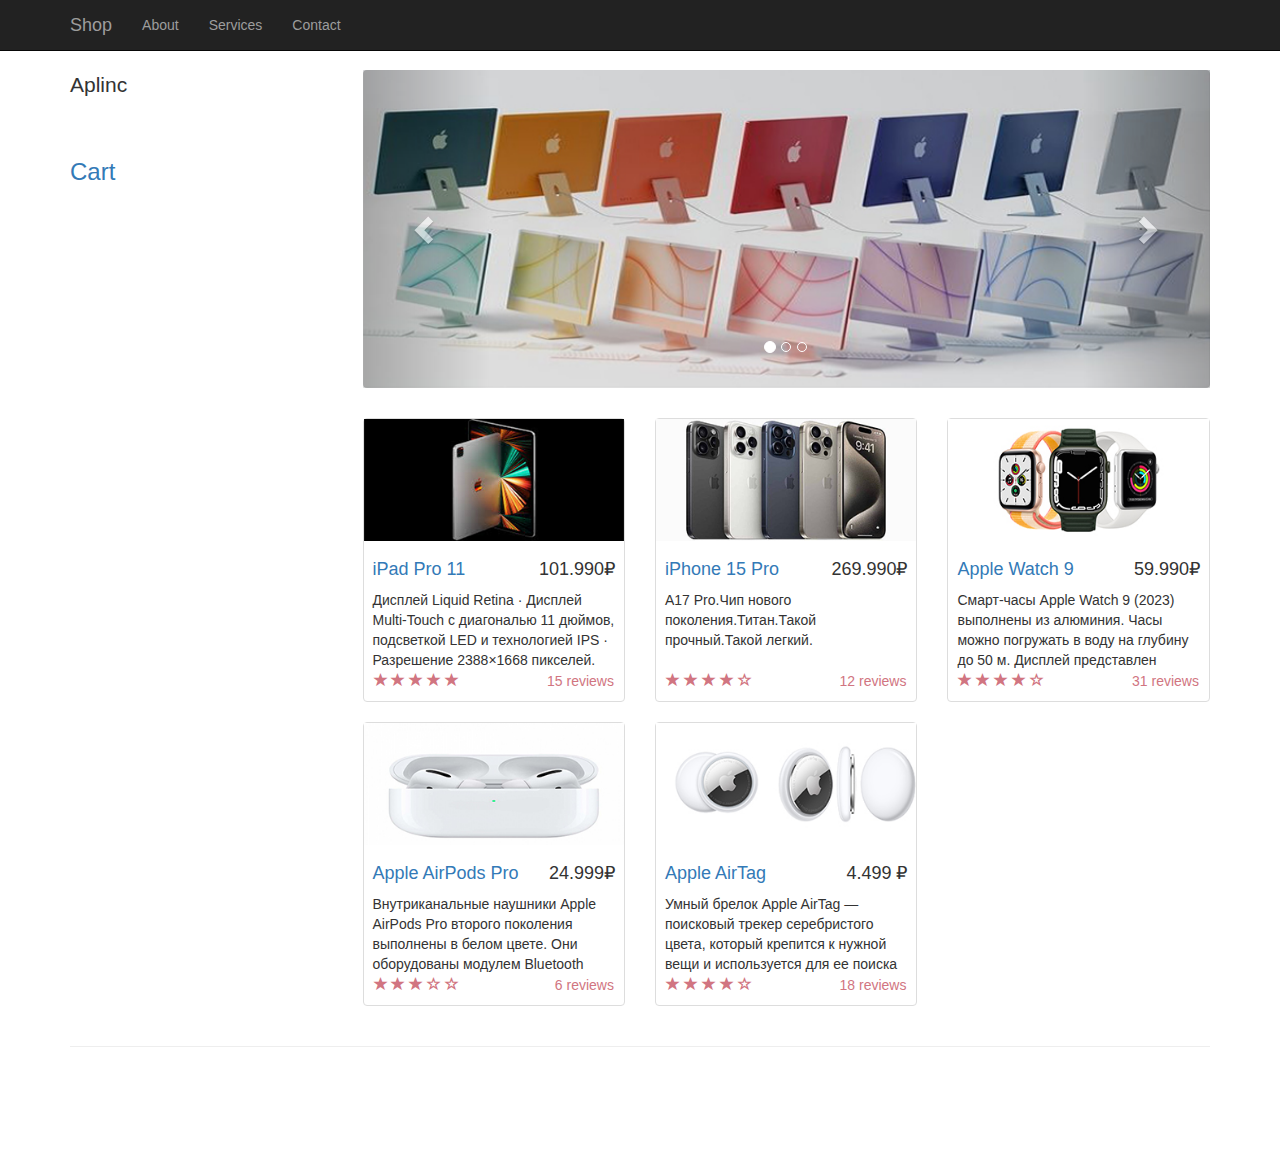
==== commit 5dfa3db2: "Update index.html" ====
--- a/index.html
+++ b/index.html
@@ -89,7 +89,7 @@
                             <img src="img/goods/320x150(1).jpg" alt="">
                             <div class="caption">
                                 <h4 class="pull-right">101.990₽</h4>
-                                <h4><a href="" data-toggle="modal" data-target="#FirstGoodModal">Apple iPad Pro (2022) 11" Wi-Fi 128 ГБ, «серый космос»</a>
+                                <h4><a href="" data-toggle="modal" data-target="#FirstGoodModal">iPad Pro 11</a>
                                 </h4>
 				<p>Дисплей Liquid Retina · Дисплей Multi‑Touch с диагональю 11 дюймов, подсветкой LED и технологией IPS · Разрешение 2388×1668 пикселей.</p>
                             </div>
@@ -111,7 +111,7 @@
                             <img src="img/goods/320x150(2).jpg" alt="">
                             <div class="caption">
                                 <h4 class="pull-right">269.990₽</h4>
-                                <h4><a href="" data-toggle="modal" data-target="#SecondGoodModal">Apple iPhone 15 Pro Max</a>
+                                <h4><a href="" data-toggle="modal" data-target="#SecondGoodModal">iPhone 15 Pro </a>
                                 </h4>
                                 <p>А17 Pro.Чип нового поколения.Титан.Такой прочный.Такой легкий.</p>
                             </div>
@@ -133,7 +133,7 @@
                             <img src="img/goods/320x150(3).jpg" alt="">
                             <div class="caption">
                                 <h4 class="pull-right">59.990₽</h4>
-                                <h4><a href="" data-toggle="modal" data-target="#ThirdGoodModal">Смарт-часы Apple Watch 9 (2023)</a>
+                                <h4><a href="" data-toggle="modal" data-target="#ThirdGoodModal">Apple Watch 9 </a>
                                 </h4>
                                 <p>Смарт-часы Apple Watch 9 (2023) выполнены из алюминия. Часы можно погружать в воду на глубину до 50 м. Дисплей представлен матрицей OLED LTPO с технологией Retina, яркостью составляет 1000 кд/м².</p>
                             </div>
@@ -155,7 +155,7 @@
                             <img src="img/goods/320x150(4).jpg" alt="">
                             <div class="caption">
                                 <h4 class="pull-right">24.999₽</h4>
-                                <h4><a href="" data-toggle="modal" data-target="#FourthGoodModal">Наушники Apple AirPods Pro 2nd generation</a>
+                                <h4><a href="" data-toggle="modal" data-target="#FourthGoodModal">Apple AirPods Pro</a>
                                 </h4>
                                 <p>Внутриканальные наушники Apple AirPods Pro второго поколения выполнены в белом цвете. Они оборудованы модулем Bluetooth версии 5.3, чипом Apple H2 и сдвоенными направленными микрофонами с системой активного шумоподавления..</p>
                             </div>
@@ -177,7 +177,7 @@
                             <img src="img/goods/320x150(5).jpg" alt="">
                             <div class="caption">
                                 <h4 class="pull-right">4.499 ₽</h4>
-                                <h4><a href="" data-toggle="modal" data-target="#FifthGoodModal">Умный брелок Apple AirTag</a>
+                                <h4><a href="" data-toggle="modal" data-target="#FifthGoodModal">Apple AirTag</a>
                                 </h4>
                                 <p>Умный брелок Apple AirTag — поисковый трекер серебристого цвета, который крепится к нужной вещи и используется для ее поиска в случае утери.</p>
                             </div>
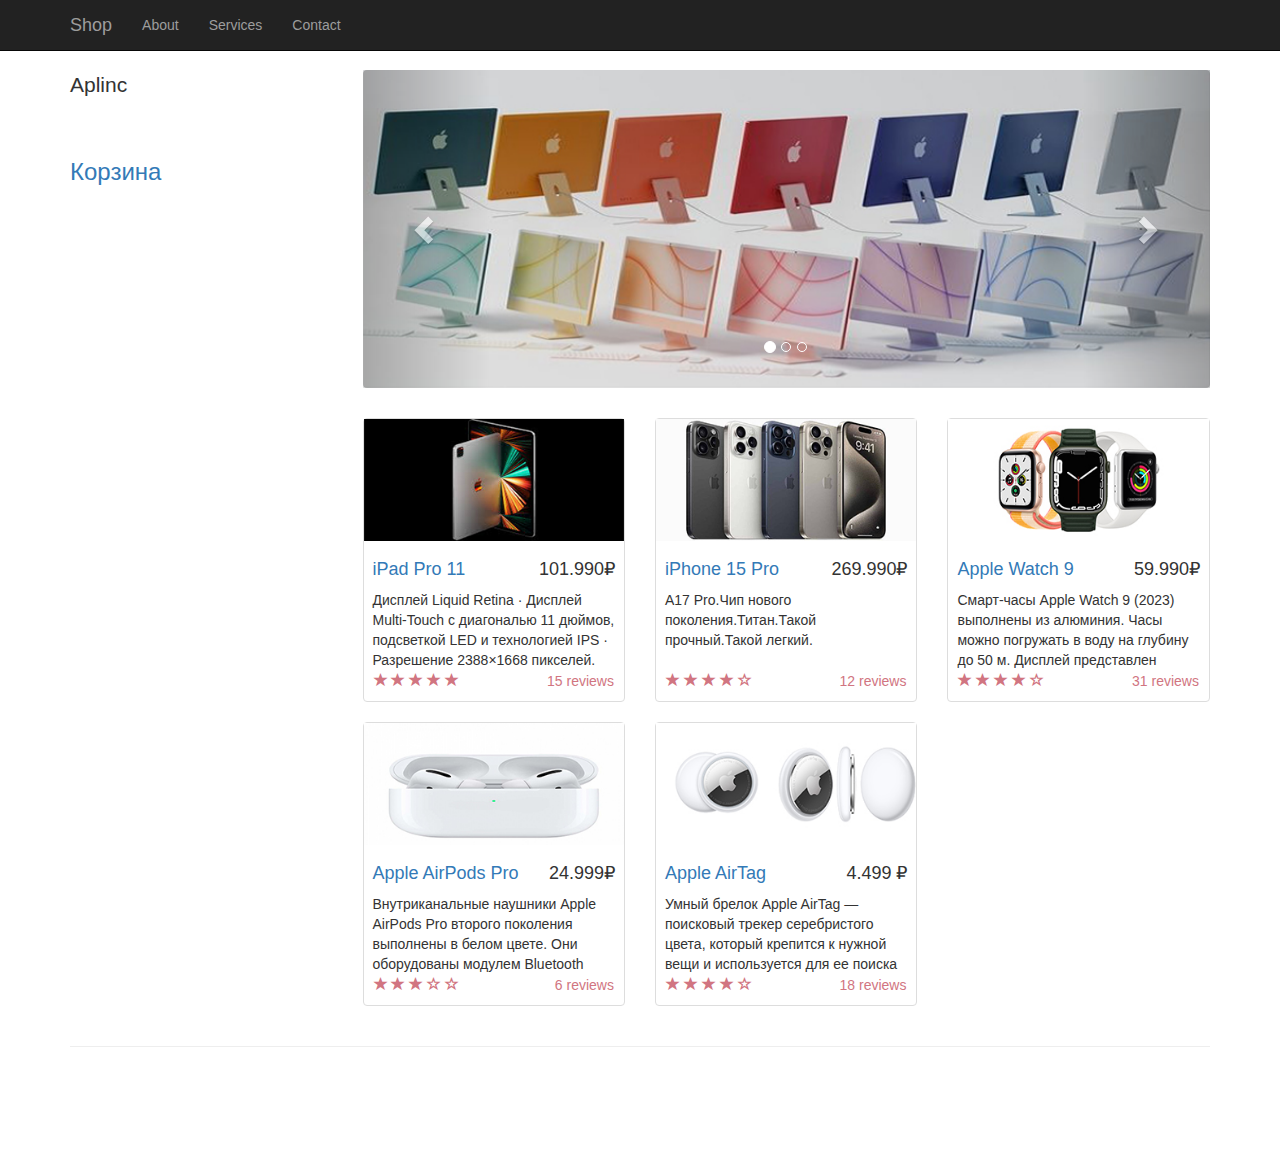
==== commit e5551bc1: "Update index.html" ====
--- a/index.html
+++ b/index.html
@@ -46,7 +46,7 @@
             <div class="col-md-3">
                 <p class="lead">Aplinc</p>
 				<br>
-				<h3><a href="" class="cart-link" data-toggle="modal" data-target="#Cart"> Cart </a> </h3>
+				<h3><a href="" class="cart-link" data-toggle="modal" data-target="#Cart"> Корзина </a> </h3>
             </div>
 
             <div class="col-md-9">
@@ -224,12 +224,12 @@
     <div class="modal-content">
       <div class="modal-header">
         <button type="button" class="close" data-dismiss="modal" aria-label="Close"><span aria-hidden="true">&times;</span></button>
-        <h4 class="modal-title">Product1</h4>
+        <h4 class="modal-title">Продукт 1</h4>
       </div>
       <div class="modal-body">
 	  <img src="img/goods/320x150(1).jpg"
         <p>*description* &hellip;</p>
-		<button class="btn-primary add-to-busket-btn"><span class="glyphicon glyphicon-shopping-cart"></span> add to cart </button>
+		<button class="btn-primary add-to-busket-btn"><span class="glyphicon glyphicon-shopping-cart"></span> Добавить в корзину</button>
 		<div class="add-to-busket-block">
 			<button class="btn-primary btn-minus">-</button>
 			<input class="form-control count-input" />
@@ -238,8 +238,8 @@
 		</div>
       </div>
       <div class="modal-footer">
-        <button type="button" class="btn btn-default btn-close" data-dismiss="modal">Close</button>
-        <button type="button" class="btn btn-primary">Save changes</button>
+        <button type="button" class="btn btn-default btn-close" data-dismiss="modal">Закрыть</button>
+        <button type="button" class="btn btn-primary">Сохранить настройки</button>
       </div>
     </div><!-- /.modal-content -->
   </div><!-- /.modal-dialog -->
@@ -250,12 +250,12 @@
     <div class="modal-content">
       <div class="modal-header">
         <button type="button" class="close" data-dismiss="modal" aria-label="Close"><span aria-hidden="true">&times;</span></button>
-        <h4 class="modal-title">Product2</h4>
+        <h4 class="modal-title">Продукт 2</h4>
       </div>
       <div class="modal-body">
 	  <img src="img/goods/320x150(2).jpg"
         <p>*description* &hellip;</p> 
-		<button class="btn-primary add-to-busket-btn"><span class="glyphicon glyphicon-shopping-cart"></span> add to cart </button>
+		<button class="btn-primary add-to-busket-btn"><span class="glyphicon glyphicon-shopping-cart"></span> Добавить в корзину</button>
 		<div class="add-to-busket-block">
 			<button class="btn-primary btn-minus">-</button>
 			<input class="form-control count-input" />
@@ -264,8 +264,8 @@
 		</div>
       </div>
       <div class="modal-footer">
-        <button type="button" class="btn btn-default btn-close" data-dismiss="modal">Close</button>
-        <button type="button" class="btn btn-primary">Save changes</button>
+        <button type="button" class="btn btn-default btn-close" data-dismiss="modal">Закрыть</button>
+        <button type="button" class="btn btn-primary">Сохранить настройки</button>
       </div>
     </div><!-- /.modal-content -->
   </div><!-- /.modal-dialog -->
@@ -277,12 +277,12 @@
     <div class="modal-content">
       <div class="modal-header">
         <button type="button" class="close" data-dismiss="modal" aria-label="Close"><span aria-hidden="true">&times;</span></button>
-        <h4 class="modal-title">Product3</h4>
+        <h4 class="modal-title">Продукт 3</h4>
       </div>
       <div class="modal-body">
 	  <img src="img/goods/320x150(3).jpg"
         <p>*description* &hellip;</p>
-		<button class="btn-primary add-to-busket-btn"><span class="glyphicon glyphicon-shopping-cart"></span> add to cart </button>
+		<button class="btn-primary add-to-busket-btn"><span class="glyphicon glyphicon-shopping-cart"></span> Добавить в корзину</button>
 		<div class="add-to-busket-block">
 			<button class="btn-primary btn-minus">-</button>
 			<input class="form-control count-input" />
@@ -291,8 +291,8 @@
 		</div>
       </div>
       <div class="modal-footer">
-        <button type="button" class="btn btn-default btn-close" data-dismiss="modal">Close</button>
-        <button type="button" class="btn btn-primary">Save changes</button>
+        <button type="button" class="btn btn-default btn-close" data-dismiss="modal">Закрыть</button>
+        <button type="button" class="btn btn-primary">Сохранить настройки</button>
       </div>
     </div><!-- /.modal-content -->
   </div><!-- /.modal-dialog -->
@@ -303,12 +303,12 @@
     <div class="modal-content">
       <div class="modal-header">
         <button type="button" class="close" data-dismiss="modal" aria-label="Close"><span aria-hidden="true">&times;</span></button>
-        <h4 class="modal-title">Product4</h4>
+        <h4 class="modal-title">Сохранить настройки</h4>
       </div>
       <div class="modal-body">
 	  <img src="img/goods/320x150(4).jpg"
         <p>*description* &hellip;</p>
-		<button class="btn-primary add-to-busket-btn"><span class="glyphicon glyphicon-shopping-cart"></span> add to cart </button>
+		<button class="btn-primary add-to-busket-btn"><span class="glyphicon glyphicon-shopping-cart"></span>Добавить в корзину</button>
 		<div class="add-to-busket-block">
 			<button class="btn-primary btn-minus">-</button>
 			<input class="form-control count-input" />
@@ -317,8 +317,8 @@
 		</div>
       </div>
       <div class="modal-footer">
-        <button type="button" class="btn btn-default btn-close" data-dismiss="modal">Close</button>
-        <button type="button" class="btn btn-primary">Save changes</button>
+        <button type="button" class="btn btn-default btn-close" data-dismiss="modal">Закрыть</button>
+        <button type="button" class="btn btn-primary">Сохранить настройки</button>
       </div>
     </div><!-- /.modal-content -->
   </div><!-- /.modal-dialog -->
@@ -329,12 +329,12 @@
     <div class="modal-content">
       <div class="modal-header">
         <button type="button" class="close" data-dismiss="modal" aria-label="Close"><span aria-hidden="true">&times;</span></button>
-        <h4 class="modal-title">Product5</h4>
+        <h4 class="modal-title">Продукт 5</h4>
       </div>
       <div class="modal-body">
 	  <img src="img/goods/320x150(5).jpg"
         <p>*description* &hellip;</p>
-		<button class="btn-primary add-to-busket-btn"><span class="glyphicon glyphicon-shopping-cart"></span> add to cart </button>
+		<button class="btn-primary add-to-busket-btn"><span class="glyphicon glyphicon-shopping-cart"></span>Добавить в корзину</button>
 		<div class="add-to-busket-block">
 			<button class="btn-primary btn-minus">-</button>
 			<input class="form-control count-input" />
@@ -343,8 +343,8 @@
 		</div>
       </div>
       <div class="modal-footer">
-        <button type="button" class="btn btn-default btn-close" data-dismiss="modal">Close</button>
-        <button type="button" class="btn btn-primary">Save changes</button>
+        <button type="button" class="btn btn-default btn-close" data-dismiss="modal">Закрыть</button>
+        <button type="button" class="btn btn-primary">Сохранить настройки</button>
       </div>
     </div><!-- /.modal-content -->
   </div><!-- /.modal-dialog -->
@@ -361,9 +361,9 @@
 	
       </div>
       <div class="modal-footer">
-	  		<button type="button" class="btn btn-default btn-close" OnClick="clearCart(); $('.cart-body').html('');"> Clear cart </button>
-        <button type="button" class="btn btn-default btn-close" data-dismiss="modal">Close</button>
-        <button type="button" class="btn btn-primary btn-order">Order</button>
+	  		<button type="button" class="btn btn-default btn-close" OnClick="clearCart(); $('.cart-body').html('');"> Отчистить корзину </button>
+        <button type="button" class="btn btn-default btn-close" data-dismiss="modal">Закрыть</button>
+        <button type="button" class="btn btn-primary btn-order">Заказать</button>
       </div>
     </div><!-- /.modal-content -->
   </div><!-- /.modal-dialog -->
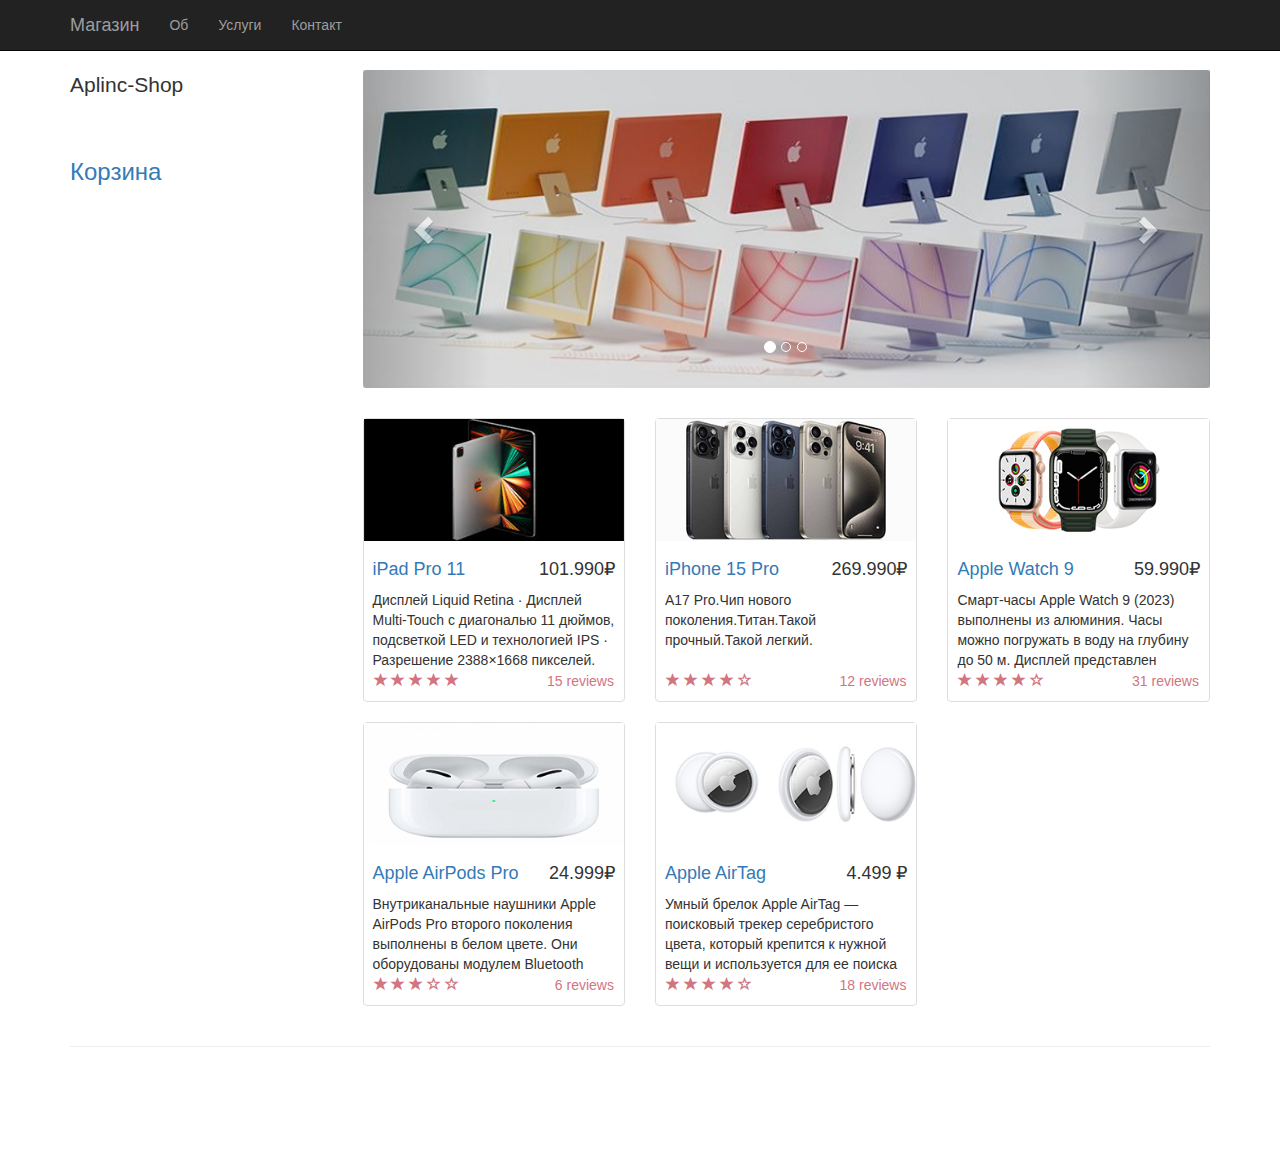
==== commit 477b31e1: "Update index.html" ====
--- a/index.html
+++ b/index.html
@@ -20,18 +20,18 @@
     <nav class="navbar navbar-inverse navbar-fixed-top" role="navigation">
         <div class="container">
             <div class="navbar-header">
-                <a class="navbar-brand" href="#">Shop</a>
+                <a class="navbar-brand" href="#">Магазин</a>
             </div>
             <div class="collapse navbar-collapse" id="bs-example-navbar-collapse-1">
                 <ul class="nav navbar-nav">
                     <li>
-                        <a href="html/about.html">About</a>
+                        <a href="html/about.html">Об</a>
                     </li>
                     <li>
-                        <a href="html/services.html">Services</a>
+                        <a href="html/services.html">Услуги</a>
                     </li>
                     <li>
-                        <a href="html/contacts.html">Contact</a>
+                        <a href="html/contacts.html">Контакт</a>
                     </li>
 					
                 </ul>
@@ -44,7 +44,7 @@
         <div class="row">
 
             <div class="col-md-3">
-                <p class="lead">Aplinc</p>
+                <p class="lead">Aplinc-Shop</p>
 				<br>
 				<h3><a href="" class="cart-link" data-toggle="modal" data-target="#Cart"> Корзина </a> </h3>
             </div>
@@ -224,11 +224,11 @@
     <div class="modal-content">
       <div class="modal-header">
         <button type="button" class="close" data-dismiss="modal" aria-label="Close"><span aria-hidden="true">&times;</span></button>
-        <h4 class="modal-title">Продукт 1</h4>
+        <h4 class="modal-title">iPad Pro 11</h4>
       </div>
       <div class="modal-body">
 	  <img src="img/goods/320x150(1).jpg"
-        <p>*description* &hellip;</p>
+        <p>Дисплей Multi‑Touch с диагональю 11 дюймов, подсветкой LED и технологией IPS  &hellip;</p>
 		<button class="btn-primary add-to-busket-btn"><span class="glyphicon glyphicon-shopping-cart"></span> Добавить в корзину</button>
 		<div class="add-to-busket-block">
 			<button class="btn-primary btn-minus">-</button>
@@ -250,11 +250,11 @@
     <div class="modal-content">
       <div class="modal-header">
         <button type="button" class="close" data-dismiss="modal" aria-label="Close"><span aria-hidden="true">&times;</span></button>
-        <h4 class="modal-title">Продукт 2</h4>
+        <h4 class="modal-title">iPhone 15 Pro</h4>
       </div>
       <div class="modal-body">
 	  <img src="img/goods/320x150(2).jpg"
-        <p>*description* &hellip;</p> 
+        <p>А17 Pro.Чип нового поколения.Титан. &hellip;</p> 
 		<button class="btn-primary add-to-busket-btn"><span class="glyphicon glyphicon-shopping-cart"></span> Добавить в корзину</button>
 		<div class="add-to-busket-block">
 			<button class="btn-primary btn-minus">-</button>
@@ -277,11 +277,11 @@
     <div class="modal-content">
       <div class="modal-header">
         <button type="button" class="close" data-dismiss="modal" aria-label="Close"><span aria-hidden="true">&times;</span></button>
-        <h4 class="modal-title">Продукт 3</h4>
+        <h4 class="modal-title">Apple Watch 9</h4>
       </div>
       <div class="modal-body">
 	  <img src="img/goods/320x150(3).jpg"
-        <p>*description* &hellip;</p>
+        <p>Смарт-часы Apple Watch 9 (2023) выполнены из алюминия. &hellip;</p>
 		<button class="btn-primary add-to-busket-btn"><span class="glyphicon glyphicon-shopping-cart"></span> Добавить в корзину</button>
 		<div class="add-to-busket-block">
 			<button class="btn-primary btn-minus">-</button>
@@ -303,11 +303,11 @@
     <div class="modal-content">
       <div class="modal-header">
         <button type="button" class="close" data-dismiss="modal" aria-label="Close"><span aria-hidden="true">&times;</span></button>
-        <h4 class="modal-title">Сохранить настройки</h4>
+        <h4 class="modal-title">Apple AirPods Pro</h4>
       </div>
       <div class="modal-body">
 	  <img src="img/goods/320x150(4).jpg"
-        <p>*description* &hellip;</p>
+        <p>Внутриканальные наушники Apple AirPods Pro второго поколения выполнены в белом цвете. &hellip;</p>
 		<button class="btn-primary add-to-busket-btn"><span class="glyphicon glyphicon-shopping-cart"></span>Добавить в корзину</button>
 		<div class="add-to-busket-block">
 			<button class="btn-primary btn-minus">-</button>
@@ -329,11 +329,11 @@
     <div class="modal-content">
       <div class="modal-header">
         <button type="button" class="close" data-dismiss="modal" aria-label="Close"><span aria-hidden="true">&times;</span></button>
-        <h4 class="modal-title">Продукт 5</h4>
+        <h4 class="modal-title">Apple AirTag</h4>
       </div>
       <div class="modal-body">
 	  <img src="img/goods/320x150(5).jpg"
-        <p>*description* &hellip;</p>
+        <p>Умный брелок Apple AirTag — поисковый трекер серебристого цвета &hellip;</p>
 		<button class="btn-primary add-to-busket-btn"><span class="glyphicon glyphicon-shopping-cart"></span>Добавить в корзину</button>
 		<div class="add-to-busket-block">
 			<button class="btn-primary btn-minus">-</button>
@@ -355,7 +355,7 @@
     <div class="modal-content">
       <div class="modal-header">
         <button type="button" class="close" data-dismiss="modal" aria-label="Close"><span aria-hidden="true">&times;</span></button>
-        <h4 class="modal-title">Cart</h4>
+        <h4 class="modal-title">Корзина</h4>
       </div>
       <div class="modal-body cart-body">
 	
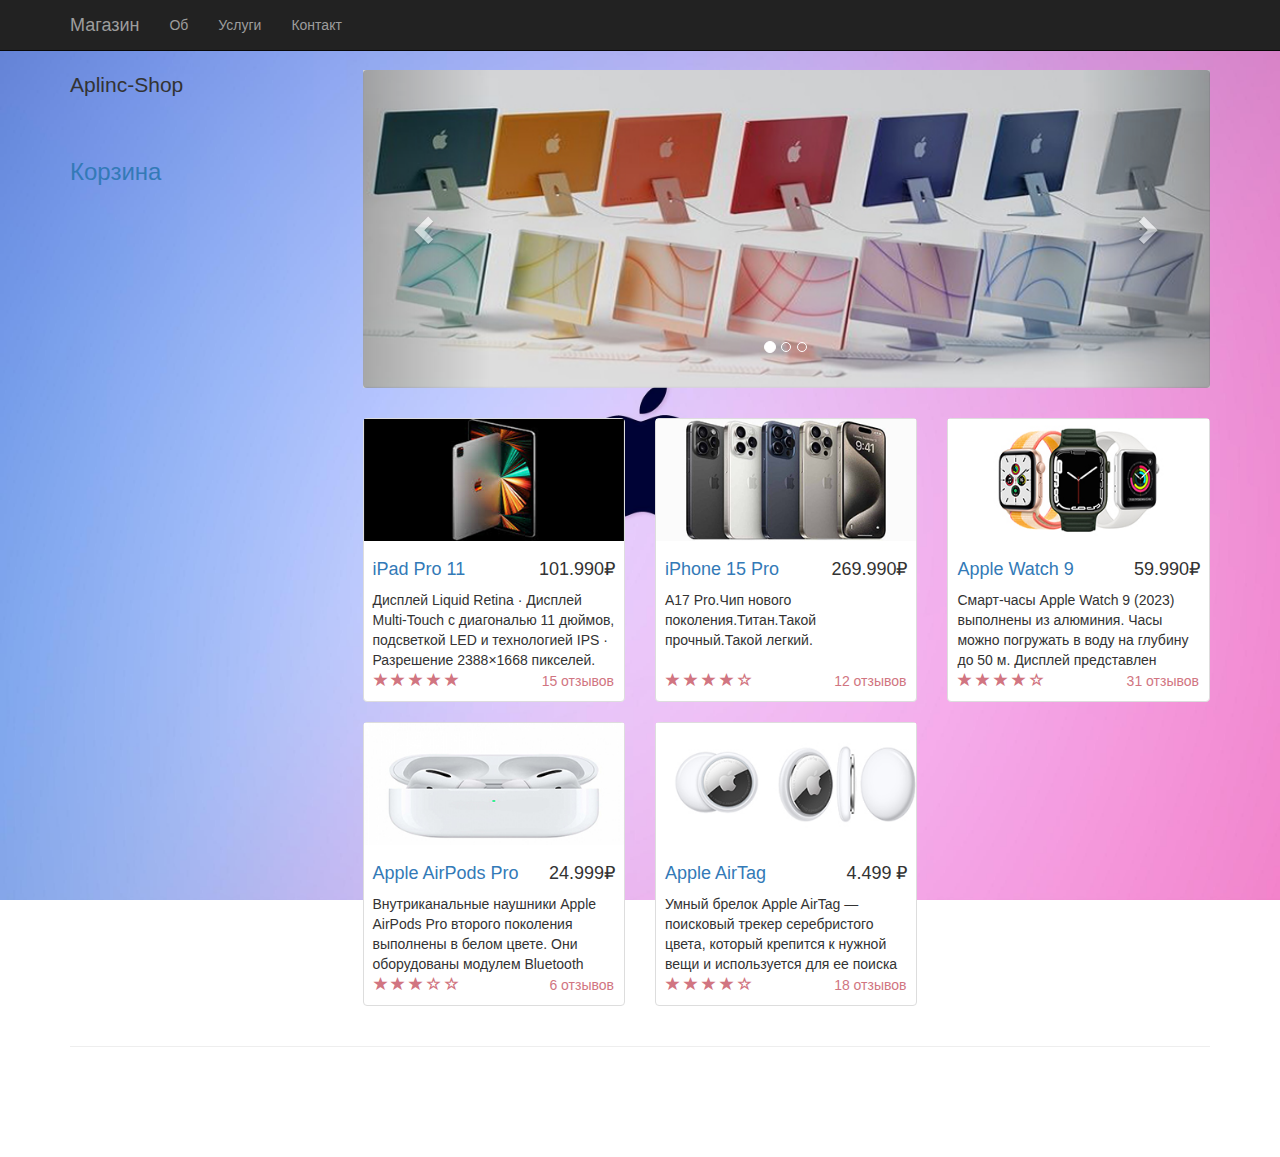
==== commit c9db664f: "Update index.html" ====
--- a/index.html
+++ b/index.html
@@ -94,7 +94,7 @@
 				<p>Дисплей Liquid Retina · Дисплей Multi‑Touch с диагональю 11 дюймов, подсветкой LED и технологией IPS · Разрешение 2388×1668 пикселей.</p>
                             </div>
                             <div class="ratings">
-                                <p class="pull-right">15 reviews</p>
+                                <p class="pull-right">15 отзывов</p>
                                 <p>
                                     <span class="glyphicon glyphicon-star"></span>
                                     <span class="glyphicon glyphicon-star"></span>
@@ -116,7 +116,7 @@
                                 <p>А17 Pro.Чип нового поколения.Титан.Такой прочный.Такой легкий.</p>
                             </div>
                             <div class="ratings">
-                                <p class="pull-right">12 reviews</p>
+                                <p class="pull-right">12 отзывов</p>
                                 <p>
                                     <span class="glyphicon glyphicon-star"></span>
                                     <span class="glyphicon glyphicon-star"></span>
@@ -138,7 +138,7 @@
                                 <p>Смарт-часы Apple Watch 9 (2023) выполнены из алюминия. Часы можно погружать в воду на глубину до 50 м. Дисплей представлен матрицей OLED LTPO с технологией Retina, яркостью составляет 1000 кд/м².</p>
                             </div>
                             <div class="ratings">
-                                <p class="pull-right">31 reviews</p>
+                                <p class="pull-right">31 отзывов</p>
                                 <p>
                                     <span class="glyphicon glyphicon-star"></span>
                                     <span class="glyphicon glyphicon-star"></span>
@@ -160,7 +160,7 @@
                                 <p>Внутриканальные наушники Apple AirPods Pro второго поколения выполнены в белом цвете. Они оборудованы модулем Bluetooth версии 5.3, чипом Apple H2 и сдвоенными направленными микрофонами с системой активного шумоподавления..</p>
                             </div>
                             <div class="ratings">
-                                <p class="pull-right">6 reviews</p>
+                                <p class="pull-right">6 отзывов</p>
                                 <p>
                                     <span class="glyphicon glyphicon-star"></span>
                                     <span class="glyphicon glyphicon-star"></span>
@@ -182,7 +182,7 @@
                                 <p>Умный брелок Apple AirTag — поисковый трекер серебристого цвета, который крепится к нужной вещи и используется для ее поиска в случае утери.</p>
                             </div>
                             <div class="ratings">
-                                <p class="pull-right">18 reviews</p>
+                                <p class="pull-right">18 отзывов</p>
                                 <p>
                                     <span class="glyphicon glyphicon-star"></span>
                                     <span class="glyphicon glyphicon-star"></span>
--- a/css/style.css
+++ b/css/style.css
@@ -1,5 +1,10 @@
 body {
     padding-top: 70px; /* Required padding for .navbar-fixed-top. Remove if using .navbar-static-top. Change if height of navigation changes. */
+	background: url("../img/fon.jpg") no-repeat center center fixed;
+-webkit-background-size: cover;
+-moz-background-size: cover;
+-o-background-size: cover;
+background-size: cover;
 }
 
 .count-input {
